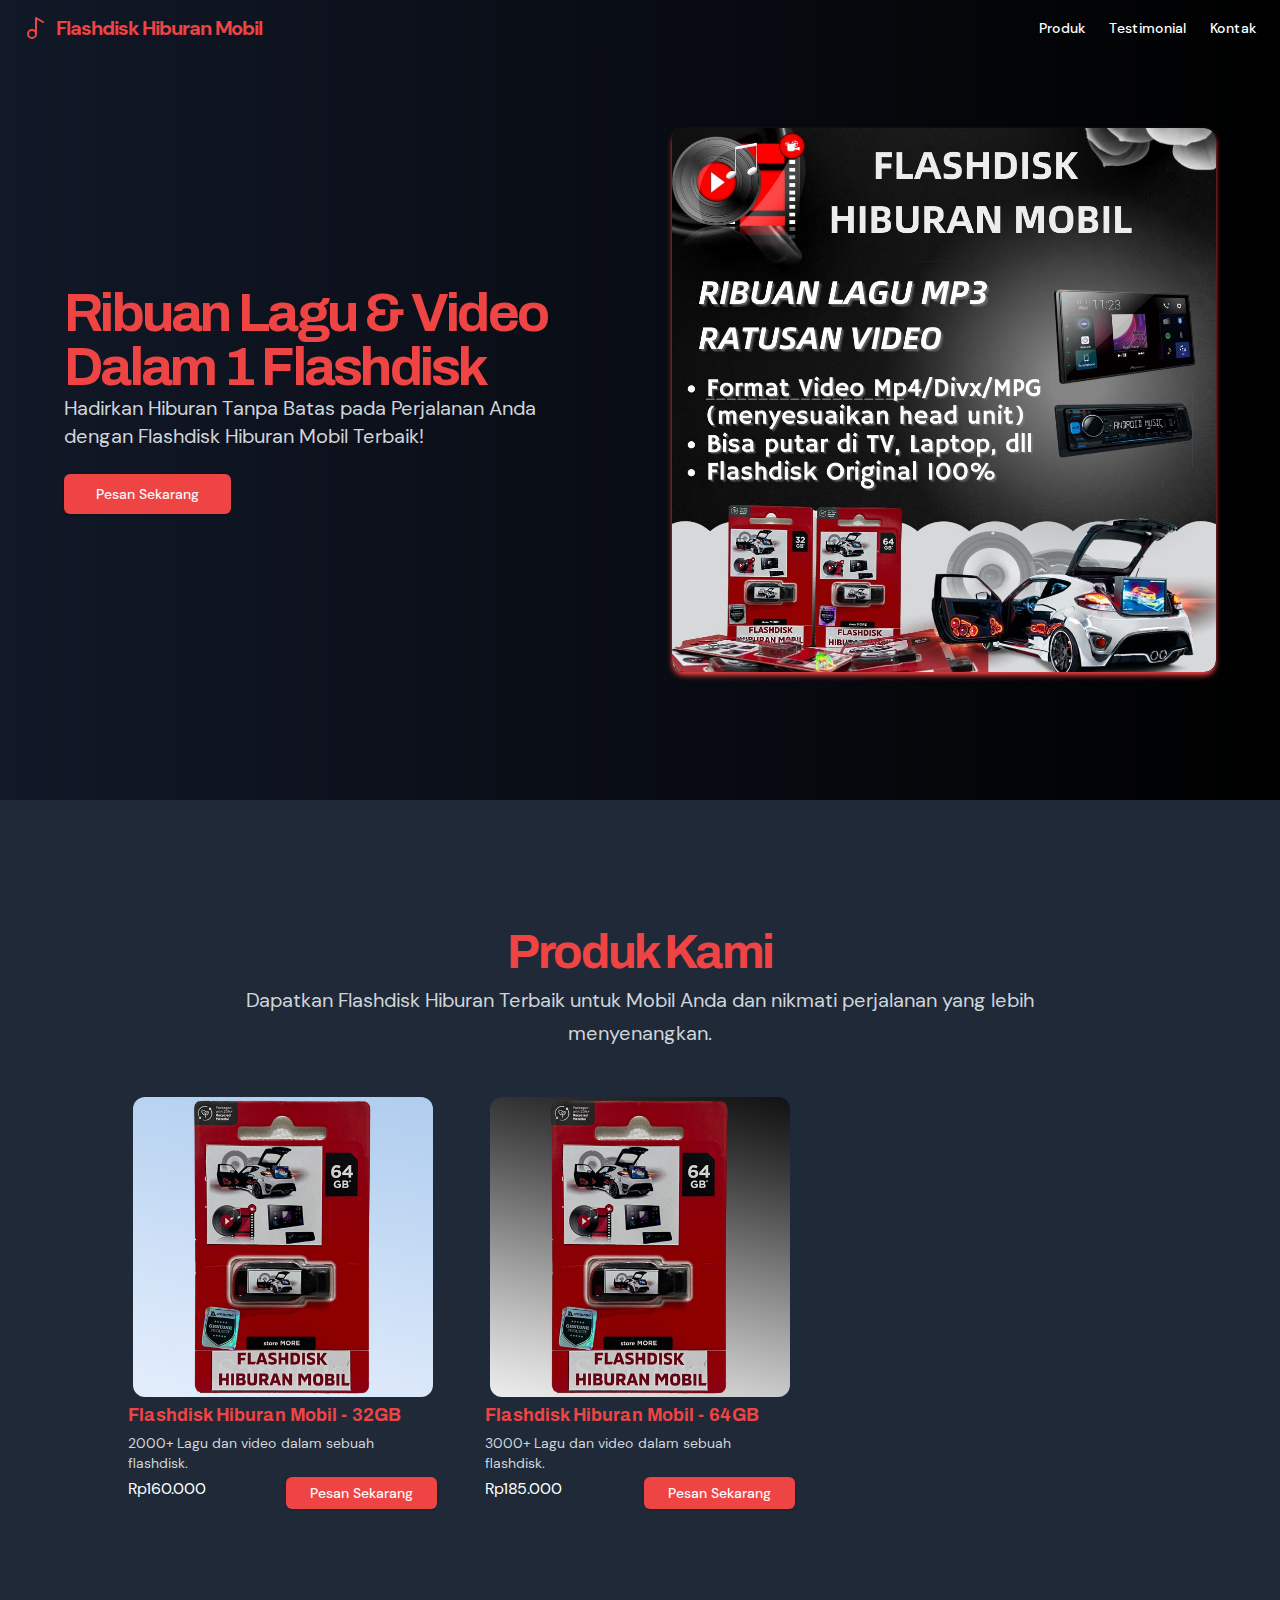
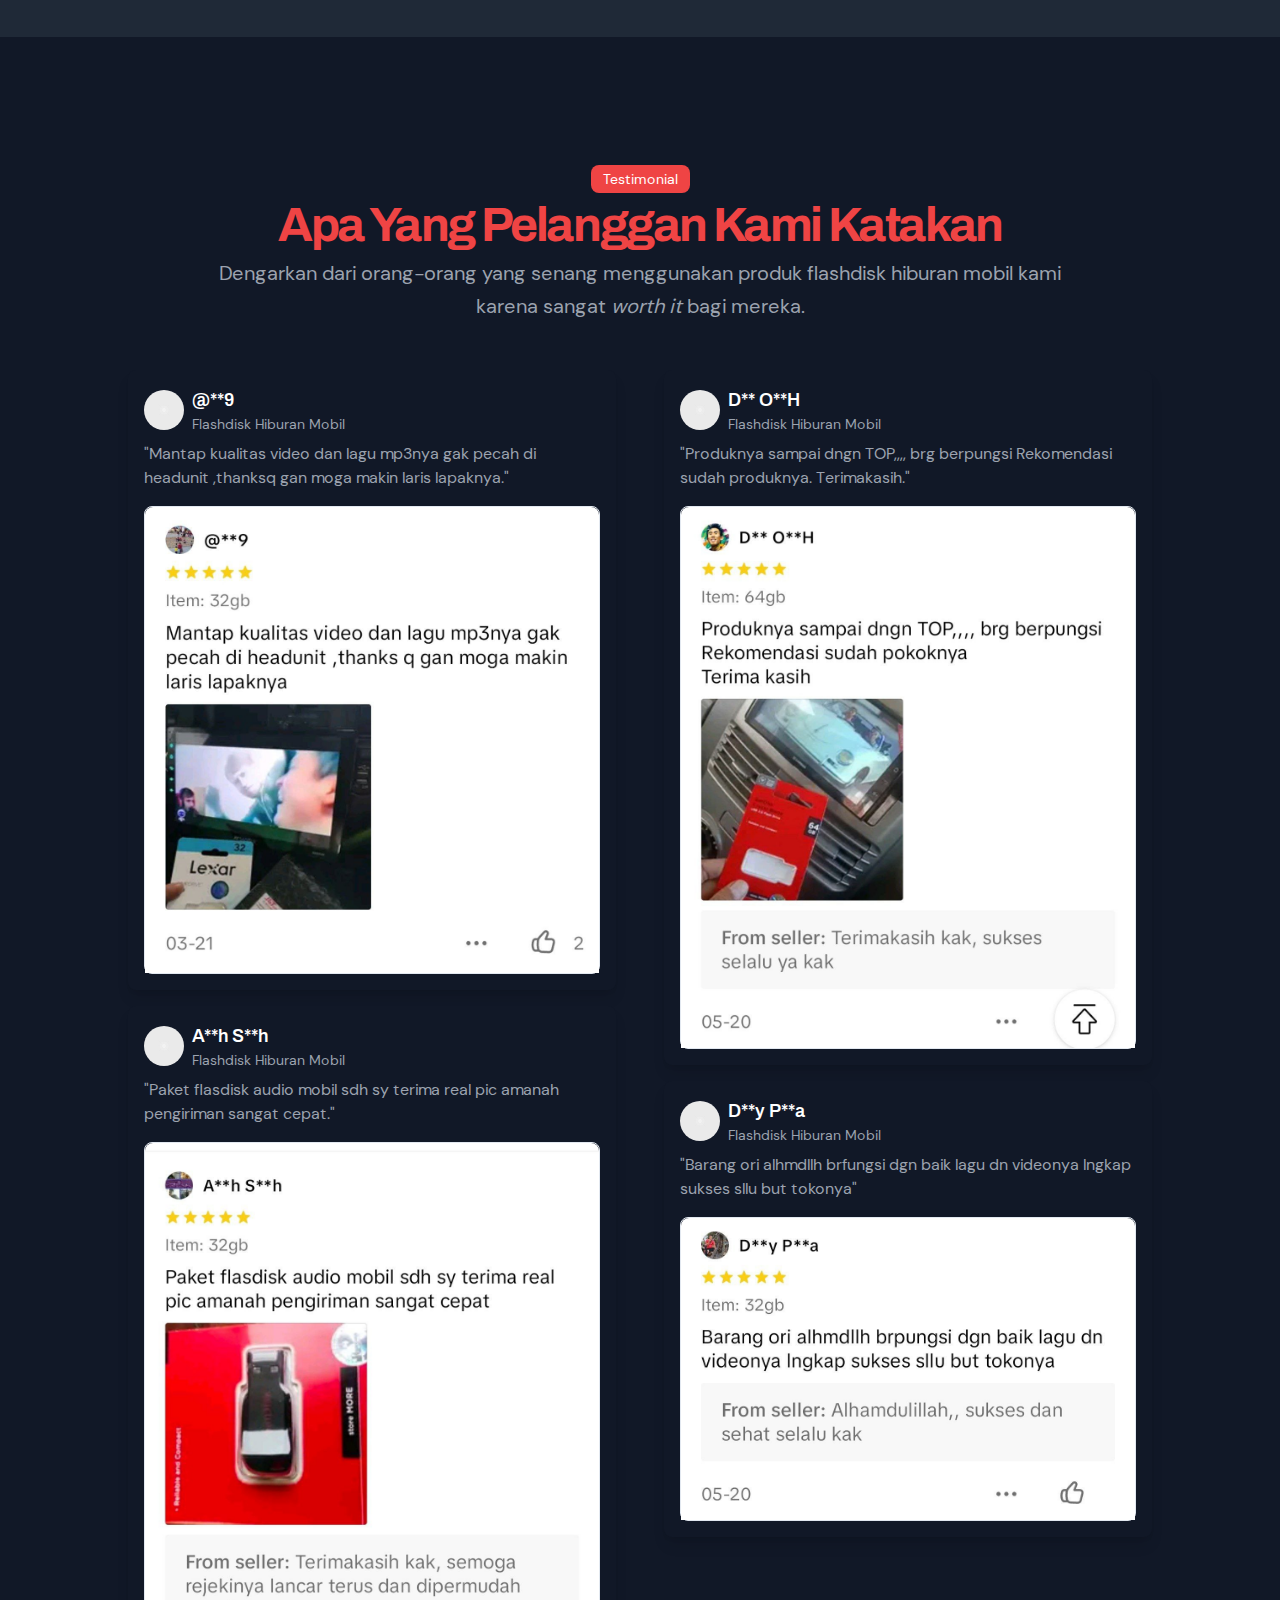
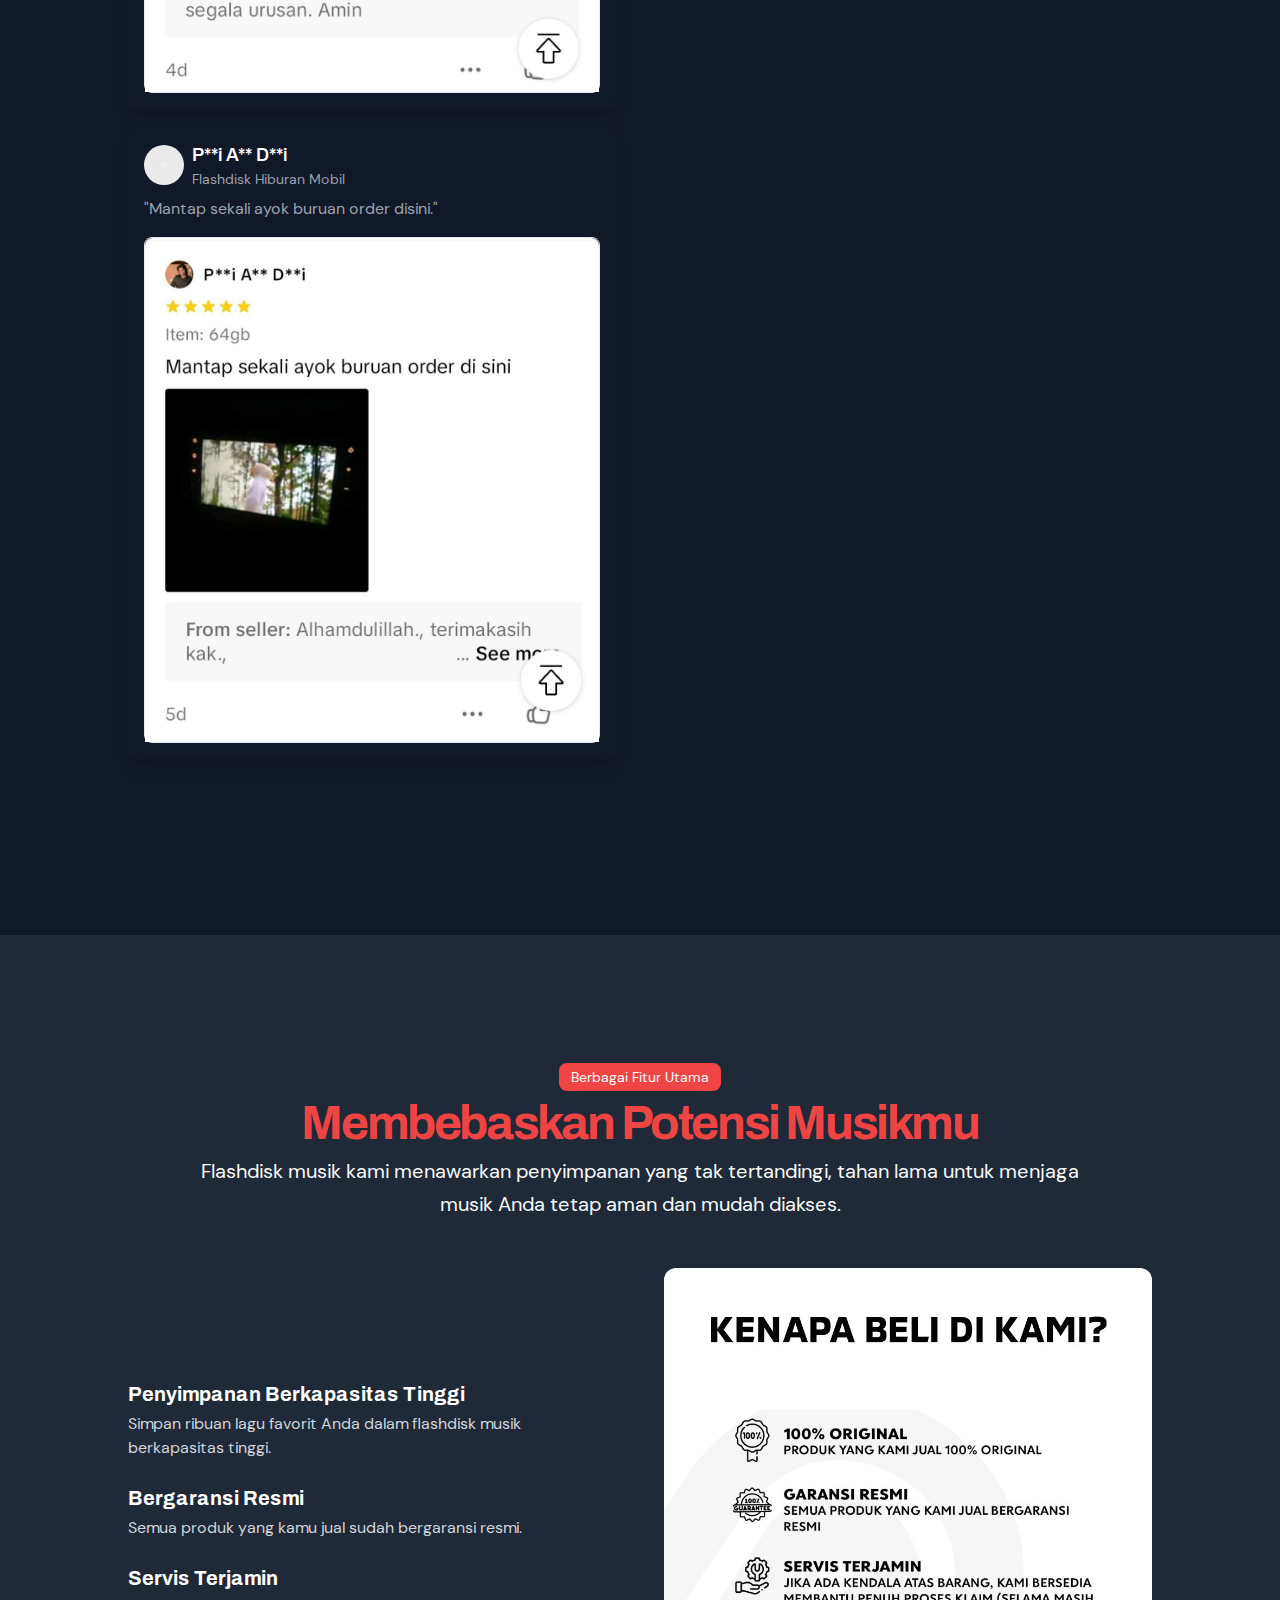
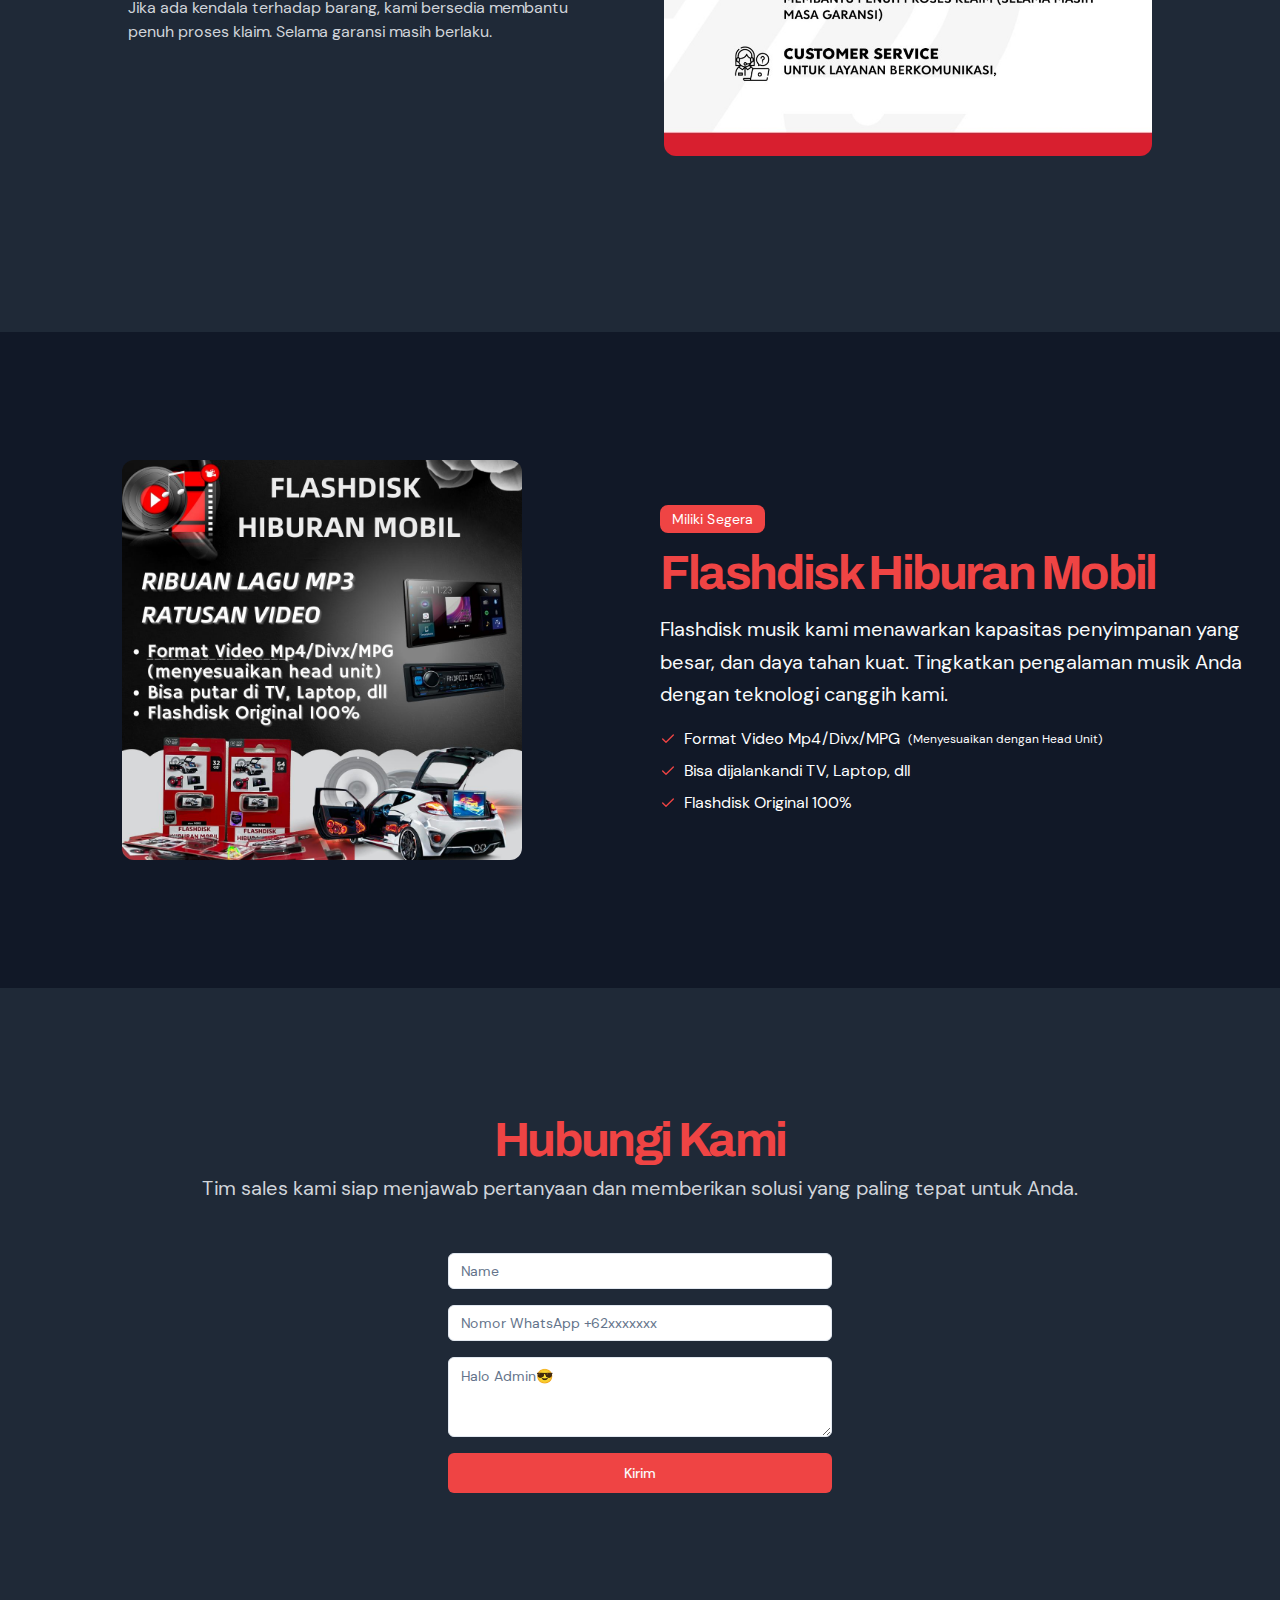
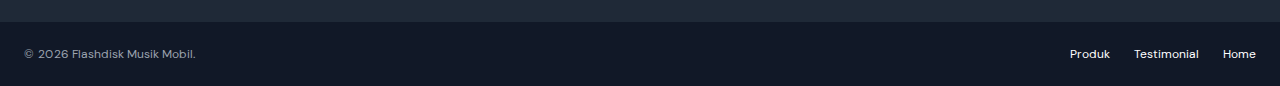
==== index.html @ 942d14f0 "Build 😁" ====
<!DOCTYPE html><html lang="en" class="scroll-smooth"><head><meta charSet="utf-8"/><meta name="viewport" content="width=device-width, initial-scale=1"/><link rel="stylesheet" href="/_next/static/css/a50f35f824573299.css" data-precedence="next"/><link rel="preload" as="script" fetchPriority="low" href="/_next/static/chunks/webpack-0e0e92a79f09b74a.js"/><script src="/_next/static/chunks/fd9d1056-09274255aaef1adc.js" async=""></script><script src="/_next/static/chunks/23-2426d5c317e44ead.js" async=""></script><script src="/_next/static/chunks/main-app-44455e1aeb890539.js" async=""></script><script src="/_next/static/chunks/414-1777ebaf525a7d3b.js" async=""></script><script src="/_next/static/chunks/app/page-6a31d12a313dce87.js" async=""></script><title>Flashsdisk Hiburan Mobil</title><meta name="description" content="Flashdisk hiburan mobil, promo hiburan musik mobil, hiburan musik mobil, flashdisk original isi ribuan lagu &amp; video, flashdisk bisa karaoke."/><link rel="icon" href="/favicon.ico" type="image/x-icon" sizes="16x16"/><script src="/_next/static/chunks/polyfills-78c92fac7aa8fdd8.js" noModule=""></script></head><body class="__variable_dddaac __variable_0dfae3"><!--$!--><template data-dgst="BAILOUT_TO_CLIENT_SIDE_RENDERING"></template><!--/$--><script src="/_next/static/chunks/webpack-0e0e92a79f09b74a.js" async=""></script><script>(self.__next_f=self.__next_f||[]).push([0]);self.__next_f.push([2,null])</script><script>self.__next_f.push([1,"1:HL[\"/_next/static/css/a50f35f824573299.css\",\"style\"]\n"])</script><script>self.__next_f.push([1,"2:I[5751,[],\"\"]\n4:\"$Sreact.suspense\"\n5:I[912,[\"414\",\"static/chunks/414-1777ebaf525a7d3b.js\",\"931\",\"static/chunks/app/page-6a31d12a313dce87.js\"],\"BailoutToCSR\"]\n6:I[1780,[\"414\",\"static/chunks/414-1777ebaf525a7d3b.js\",\"931\",\"static/chunks/app/page-6a31d12a313dce87.js\"],\"default\"]\n7:I[9275,[],\"\"]\n8:I[1343,[],\"\"]\na:I[6130,[],\"\"]\nb:[]\n"])</script><script>self.__next_f.push([1,"0:[[[\"$\",\"link\",\"0\",{\"rel\":\"stylesheet\",\"href\":\"/_next/static/css/a50f35f824573299.css\",\"precedence\":\"next\",\"crossOrigin\":\"$undefined\"}]],[\"$\",\"$L2\",null,{\"buildId\":\"-2W4hvfeG9eJT_K3WbhiK\",\"assetPrefix\":\"\",\"initialCanonicalUrl\":\"/\",\"initialTree\":[\"\",{\"children\":[\"__PAGE__\",{}]},\"$undefined\",\"$undefined\",true],\"initialSeedData\":[\"\",{\"children\":[\"__PAGE__\",{},[[\"$L3\",[\"$\",\"$4\",null,{\"fallback\":null,\"children\":[\"$\",\"$L5\",null,{\"reason\":\"next/dynamic\",\"children\":[\"$\",\"$L6\",null,{}]}]}]],null],null]},[[\"$\",\"html\",null,{\"lang\":\"en\",\"className\":\"scroll-smooth\",\"children\":[\"$\",\"body\",null,{\"className\":\"__variable_dddaac __variable_0dfae3\",\"children\":[\"$\",\"$L7\",null,{\"parallelRouterKey\":\"children\",\"segmentPath\":[\"children\"],\"error\":\"$undefined\",\"errorStyles\":\"$undefined\",\"errorScripts\":\"$undefined\",\"template\":[\"$\",\"$L8\",null,{}],\"templateStyles\":\"$undefined\",\"templateScripts\":\"$undefined\",\"notFound\":[[\"$\",\"title\",null,{\"children\":\"404: This page could not be found.\"}],[\"$\",\"div\",null,{\"style\":{\"fontFamily\":\"system-ui,\\\"Segoe UI\\\",Roboto,Helvetica,Arial,sans-serif,\\\"Apple Color Emoji\\\",\\\"Segoe UI Emoji\\\"\",\"height\":\"100vh\",\"textAlign\":\"center\",\"display\":\"flex\",\"flexDirection\":\"column\",\"alignItems\":\"center\",\"justifyContent\":\"center\"},\"children\":[\"$\",\"div\",null,{\"children\":[[\"$\",\"style\",null,{\"dangerouslySetInnerHTML\":{\"__html\":\"body{color:#000;background:#fff;margin:0}.next-error-h1{border-right:1px solid rgba(0,0,0,.3)}@media (prefers-color-scheme:dark){body{color:#fff;background:#000}.next-error-h1{border-right:1px solid rgba(255,255,255,.3)}}\"}}],[\"$\",\"h1\",null,{\"className\":\"next-error-h1\",\"style\":{\"display\":\"inline-block\",\"margin\":\"0 20px 0 0\",\"padding\":\"0 23px 0 0\",\"fontSize\":24,\"fontWeight\":500,\"verticalAlign\":\"top\",\"lineHeight\":\"49px\"},\"children\":\"404\"}],[\"$\",\"div\",null,{\"style\":{\"display\":\"inline-block\"},\"children\":[\"$\",\"h2\",null,{\"style\":{\"fontSize\":14,\"fontWeight\":400,\"lineHeight\":\"49px\",\"margin\":0},\"children\":\"This page could not be found.\"}]}]]}]}]],\"notFoundStyles\":[],\"styles\":null}]}]}],null],null],\"couldBeIntercepted\":false,\"initialHead\":[false,\"$L9\"],\"globalErrorComponent\":\"$a\",\"missingSlots\":\"$Wb\"}]]\n"])</script><script>self.__next_f.push([1,"9:[[\"$\",\"meta\",\"0\",{\"name\":\"viewport\",\"content\":\"width=device-width, initial-scale=1\"}],[\"$\",\"meta\",\"1\",{\"charSet\":\"utf-8\"}],[\"$\",\"title\",\"2\",{\"children\":\"Flashsdisk Hiburan Mobil\"}],[\"$\",\"meta\",\"3\",{\"name\":\"description\",\"content\":\"Flashdisk hiburan mobil, promo hiburan musik mobil, hiburan musik mobil, flashdisk original isi ribuan lagu \u0026 video, flashdisk bisa karaoke.\"}],[\"$\",\"link\",\"4\",{\"rel\":\"icon\",\"href\":\"/favicon.ico\",\"type\":\"image/x-icon\",\"sizes\":\"16x16\"}]]\n3:null\n"])</script></body></html>
---- _next/static/css/a50f35f824573299.css ----
@font-face{font-family:__Archivo_dddaac;font-style:normal;font-weight:100 900;font-stretch:100%;font-display:swap;src:url(/_next/static/media/623a6513000dba8b-s.woff2) format("woff2");unicode-range:u+0102-0103,u+0110-0111,u+0128-0129,u+0168-0169,u+01a0-01a1,u+01af-01b0,u+0300-0301,u+0303-0304,u+0308-0309,u+0323,u+0329,u+1ea0-1ef9,u+20ab}@font-face{font-family:__Archivo_dddaac;font-style:normal;font-weight:100 900;font-stretch:100%;font-display:swap;src:url(/_next/static/media/4627092dc219a0c7-s.woff2) format("woff2");unicode-range:u+0100-02af,u+0304,u+0308,u+0329,u+1e00-1e9f,u+1ef2-1eff,u+2020,u+20a0-20ab,u+20ad-20c0,u+2113,u+2c60-2c7f,u+a720-a7ff}@font-face{font-family:__Archivo_dddaac;font-style:normal;font-weight:100 900;font-stretch:100%;font-display:swap;src:url(/_next/static/media/b4f46b1ccc361ec4-s.p.woff2) format("woff2");unicode-range:u+00??,u+0131,u+0152-0153,u+02bb-02bc,u+02c6,u+02da,u+02dc,u+0304,u+0308,u+0329,u+2000-206f,u+2074,u+20ac,u+2122,u+2191,u+2193,u+2212,u+2215,u+feff,u+fffd}@font-face{font-family:__Archivo_Fallback_dddaac;src:local("Arial");ascent-override:88.96%;descent-override:21.28%;line-gap-override:0.00%;size-adjust:98.70%}.__className_dddaac{font-family:__Archivo_dddaac,__Archivo_Fallback_dddaac;font-style:normal}.__variable_dddaac{--font-archivo:"__Archivo_dddaac","__Archivo_Fallback_dddaac"}@font-face{font-family:__DM_Sans_0dfae3;font-style:normal;font-weight:100 1000;font-display:swap;src:url(/_next/static/media/56d4c7a1c09c3371-s.woff2) format("woff2");unicode-range:u+0100-02af,u+0304,u+0308,u+0329,u+1e00-1e9f,u+1ef2-1eff,u+2020,u+20a0-20ab,u+20ad-20c0,u+2113,u+2c60-2c7f,u+a720-a7ff}@font-face{font-family:__DM_Sans_0dfae3;font-style:normal;font-weight:100 1000;font-display:swap;src:url(/_next/static/media/7e6a2e30184bb114-s.p.woff2) format("woff2");unicode-range:u+00??,u+0131,u+0152-0153,u+02bb-02bc,u+02c6,u+02da,u+02dc,u+0304,u+0308,u+0329,u+2000-206f,u+2074,u+20ac,u+2122,u+2191,u+2193,u+2212,u+2215,u+feff,u+fffd}@font-face{font-family:__DM_Sans_Fallback_0dfae3;src:local("Arial");ascent-override:94.90%;descent-override:29.66%;line-gap-override:0.00%;size-adjust:104.53%}.__className_0dfae3{font-family:__DM_Sans_0dfae3,__DM_Sans_Fallback_0dfae3;font-style:normal}.__variable_0dfae3{--font-dm_sans:"__DM_Sans_0dfae3","__DM_Sans_Fallback_0dfae3"}

/*
! tailwindcss v3.4.4 | MIT License | https://tailwindcss.com
*/*,:after,:before{box-sizing:border-box;border:0 solid #e5e7eb}:after,:before{--tw-content:""}:host,html{line-height:1.5;-webkit-text-size-adjust:100%;-moz-tab-size:4;tab-size:4;font-family:ui-sans-serif,system-ui,sans-serif,Apple Color Emoji,Segoe UI Emoji,Segoe UI Symbol,Noto Color Emoji;font-feature-settings:normal;font-variation-settings:normal;-webkit-tap-highlight-color:transparent}body{margin:0;line-height:inherit}hr{height:0;color:inherit;border-top-width:1px}abbr:where([title]){text-decoration:underline dotted}h1,h2,h3,h4,h5,h6{font-size:inherit;font-weight:inherit}a{color:inherit;text-decoration:inherit}b,strong{font-weight:bolder}code,kbd,pre,samp{font-family:ui-monospace,SFMono-Regular,Menlo,Monaco,Consolas,Liberation Mono,Courier New,monospace;font-feature-settings:normal;font-variation-settings:normal;font-size:1em}small{font-size:80%}sub,sup{font-size:75%;line-height:0;position:relative;vertical-align:baseline}sub{bottom:-.25em}sup{top:-.5em}table{text-indent:0;border-color:inherit;border-collapse:collapse}button,input,optgroup,select,textarea{font-family:inherit;font-feature-settings:inherit;font-variation-settings:inherit;font-size:100%;font-weight:inherit;line-height:inherit;letter-spacing:inherit;color:inherit;margin:0;padding:0}button,select{text-transform:none}button,input:where([type=button]),input:where([type=reset]),input:where([type=submit]){-webkit-appearance:button;background-color:transparent;background-image:none}:-moz-focusring{outline:auto}:-moz-ui-invalid{box-shadow:none}progress{vertical-align:baseline}::-webkit-inner-spin-button,::-webkit-outer-spin-button{height:auto}[type=search]{-webkit-appearance:textfield;outline-offset:-2px}::-webkit-search-decoration{-webkit-appearance:none}::-webkit-file-upload-button{-webkit-appearance:button;font:inherit}summary{display:list-item}blockquote,dd,dl,figure,h1,h2,h3,h4,h5,h6,hr,p,pre{margin:0}fieldset{margin:0}fieldset,legend{padding:0}menu,ol,ul{list-style:none;margin:0;padding:0}dialog{padding:0}textarea{resize:vertical}input::placeholder,textarea::placeholder{opacity:1;color:#9ca3af}[role=button],button{cursor:pointer}:disabled{cursor:default}audio,canvas,embed,iframe,img,object,svg,video{display:block;vertical-align:middle}img,video{max-width:100%;height:auto}[hidden]{display:none}*,:after,:before{--tw-border-spacing-x:0;--tw-border-spacing-y:0;--tw-translate-x:0;--tw-translate-y:0;--tw-rotate:0;--tw-skew-x:0;--tw-skew-y:0;--tw-scale-x:1;--tw-scale-y:1;--tw-pan-x: ;--tw-pan-y: ;--tw-pinch-zoom: ;--tw-scroll-snap-strictness:proximity;--tw-gradient-from-position: ;--tw-gradient-via-position: ;--tw-gradient-to-position: ;--tw-ordinal: ;--tw-slashed-zero: ;--tw-numeric-figure: ;--tw-numeric-spacing: ;--tw-numeric-fraction: ;--tw-ring-inset: ;--tw-ring-offset-width:0px;--tw-ring-offset-color:#fff;--tw-ring-color:rgba(59,130,246,.5);--tw-ring-offset-shadow:0 0 #0000;--tw-ring-shadow:0 0 #0000;--tw-shadow:0 0 #0000;--tw-shadow-colored:0 0 #0000;--tw-blur: ;--tw-brightness: ;--tw-contrast: ;--tw-grayscale: ;--tw-hue-rotate: ;--tw-invert: ;--tw-saturate: ;--tw-sepia: ;--tw-drop-shadow: ;--tw-backdrop-blur: ;--tw-backdrop-brightness: ;--tw-backdrop-contrast: ;--tw-backdrop-grayscale: ;--tw-backdrop-hue-rotate: ;--tw-backdrop-invert: ;--tw-backdrop-opacity: ;--tw-backdrop-saturate: ;--tw-backdrop-sepia: ;--tw-contain-size: ;--tw-contain-layout: ;--tw-contain-paint: ;--tw-contain-style: }::backdrop{--tw-border-spacing-x:0;--tw-border-spacing-y:0;--tw-translate-x:0;--tw-translate-y:0;--tw-rotate:0;--tw-skew-x:0;--tw-skew-y:0;--tw-scale-x:1;--tw-scale-y:1;--tw-pan-x: ;--tw-pan-y: ;--tw-pinch-zoom: ;--tw-scroll-snap-strictness:proximity;--tw-gradient-from-position: ;--tw-gradient-via-position: ;--tw-gradient-to-position: ;--tw-ordinal: ;--tw-slashed-zero: ;--tw-numeric-figure: ;--tw-numeric-spacing: ;--tw-numeric-fraction: ;--tw-ring-inset: ;--tw-ring-offset-width:0px;--tw-ring-offset-color:#fff;--tw-ring-color:rgba(59,130,246,.5);--tw-ring-offset-shadow:0 0 #0000;--tw-ring-shadow:0 0 #0000;--tw-shadow:0 0 #0000;--tw-shadow-colored:0 0 #0000;--tw-blur: ;--tw-brightness: ;--tw-contrast: ;--tw-grayscale: ;--tw-hue-rotate: ;--tw-invert: ;--tw-saturate: ;--tw-sepia: ;--tw-drop-shadow: ;--tw-backdrop-blur: ;--tw-backdrop-brightness: ;--tw-backdrop-contrast: ;--tw-backdrop-grayscale: ;--tw-backdrop-hue-rotate: ;--tw-backdrop-invert: ;--tw-backdrop-opacity: ;--tw-backdrop-saturate: ;--tw-backdrop-sepia: ;--tw-contain-size: ;--tw-contain-layout: ;--tw-contain-paint: ;--tw-contain-style: }.container{width:100%;margin-right:auto;margin-left:auto;padding-right:2rem;padding-left:2rem}@media (min-width:1400px){.container{max-width:1400px}}.sr-only{position:absolute;width:1px;height:1px;padding:0;margin:-1px;overflow:hidden;clip:rect(0,0,0,0);white-space:nowrap;border-width:0}.fixed{position:fixed}.absolute{position:absolute}.relative{position:relative}.inset-0{inset:0}.-bottom-12{bottom:-3rem}.-left-12{left:-3rem}.-right-12{right:-3rem}.-top-12{top:-3rem}.left-1\/2{left:50%}.left-2{left:.5rem}.top-1\/2{top:50%}.z-50{z-index:50}.order-last{order:9999}.-mx-1{margin-left:-.25rem;margin-right:-.25rem}.mx-auto{margin-left:auto;margin-right:auto}.my-1{margin-top:.25rem;margin-bottom:.25rem}.-ml-4{margin-left:-1rem}.-mt-4{margin-top:-1rem}.ml-auto{margin-left:auto}.mt-2{margin-top:.5rem}.mt-6{margin-top:1.5rem}.inline-block{display:inline-block}.flex{display:flex}.inline-flex{display:inline-flex}.grid{display:grid}.hidden{display:none}.h-10{height:2.5rem}.h-11{height:2.75rem}.h-14{height:3.5rem}.h-3{height:.75rem}.h-3\.5{height:.875rem}.h-4{height:1rem}.h-6{height:1.5rem}.h-8{height:2rem}.h-9{height:2.25rem}.h-\[var\(--radix-select-trigger-height\)\]{height:var(--radix-select-trigger-height)}.h-full{height:100%}.h-px{height:1px}.max-h-96{max-height:24rem}.min-h-\[100dvh\]{min-height:100dvh}.min-h-\[80px\]{min-height:80px}.w-10{width:2.5rem}.w-3{width:.75rem}.w-3\.5{width:.875rem}.w-4{width:1rem}.w-6{width:1.5rem}.w-8{width:2rem}.w-full{width:100%}.min-w-0{min-width:0}.min-w-\[8rem\]{min-width:8rem}.min-w-\[var\(--radix-select-trigger-width\)\]{min-width:var(--radix-select-trigger-width)}.max-w-5xl{max-width:64rem}.max-w-\[1300px\]{max-width:1300px}.max-w-\[600px\]{max-width:600px}.max-w-\[700px\]{max-width:700px}.max-w-\[900px\]{max-width:900px}.max-w-lg{max-width:32rem}.max-w-sm{max-width:24rem}.flex-1{flex:1 1 0%}.shrink-0{flex-shrink:0}.grow-0{flex-grow:0}.basis-full{flex-basis:100%}.-translate-x-1\/2{--tw-translate-x:-50%}.-translate-x-1\/2,.-translate-y-1\/2{transform:translate(var(--tw-translate-x),var(--tw-translate-y)) rotate(var(--tw-rotate)) skewX(var(--tw-skew-x)) skewY(var(--tw-skew-y)) scaleX(var(--tw-scale-x)) scaleY(var(--tw-scale-y))}.-translate-y-1\/2{--tw-translate-y:-50%}.rotate-90{--tw-rotate:90deg;transform:translate(var(--tw-translate-x),var(--tw-translate-y)) rotate(var(--tw-rotate)) skewX(var(--tw-skew-x)) skewY(var(--tw-skew-y)) scaleX(var(--tw-scale-x)) scaleY(var(--tw-scale-y))}.cursor-default{cursor:default}.select-none{user-select:none}.flex-col{flex-direction:column}.items-start{align-items:flex-start}.items-center{align-items:center}.justify-center{justify-content:center}.justify-between{justify-content:space-between}.justify-items-center{justify-items:center}.gap-1{gap:.25rem}.gap-2{gap:.5rem}.gap-4{gap:1rem}.gap-6{gap:1.5rem}.gap-8{gap:2rem}.space-x-2>:not([hidden])~:not([hidden]){--tw-space-x-reverse:0;margin-right:calc(.5rem * var(--tw-space-x-reverse));margin-left:calc(.5rem * calc(1 - var(--tw-space-x-reverse)))}.space-y-1>:not([hidden])~:not([hidden]){--tw-space-y-reverse:0;margin-top:calc(.25rem * calc(1 - var(--tw-space-y-reverse)));margin-bottom:calc(.25rem * var(--tw-space-y-reverse))}.space-y-1\.5>:not([hidden])~:not([hidden]){--tw-space-y-reverse:0;margin-top:calc(.375rem * calc(1 - var(--tw-space-y-reverse)));margin-bottom:calc(.375rem * var(--tw-space-y-reverse))}.space-y-12>:not([hidden])~:not([hidden]){--tw-space-y-reverse:0;margin-top:calc(3rem * calc(1 - var(--tw-space-y-reverse)));margin-bottom:calc(3rem * var(--tw-space-y-reverse))}.space-y-2>:not([hidden])~:not([hidden]){--tw-space-y-reverse:0;margin-top:calc(.5rem * calc(1 - var(--tw-space-y-reverse)));margin-bottom:calc(.5rem * var(--tw-space-y-reverse))}.space-y-4>:not([hidden])~:not([hidden]){--tw-space-y-reverse:0;margin-top:calc(1rem * calc(1 - var(--tw-space-y-reverse)));margin-bottom:calc(1rem * var(--tw-space-y-reverse))}.space-y-6>:not([hidden])~:not([hidden]){--tw-space-y-reverse:0;margin-top:calc(1.5rem * calc(1 - var(--tw-space-y-reverse)));margin-bottom:calc(1.5rem * var(--tw-space-y-reverse))}.overflow-hidden{overflow:hidden}.scroll-smooth{scroll-behavior:smooth}.whitespace-nowrap{white-space:nowrap}.rounded-full{border-radius:9999px}.rounded-lg{border-radius:.5rem}.rounded-md{border-radius:.375rem}.rounded-sm{border-radius:.125rem}.rounded-xl{border-radius:.75rem}.rounded-t-lg{border-top-left-radius:.5rem;border-top-right-radius:.5rem}.border{border-width:1px}.border-t{border-top-width:1px}.border-gray-800{--tw-border-opacity:1;border-color:rgb(31 41 55/var(--tw-border-opacity))}.border-slate-200{--tw-border-opacity:1;border-color:rgb(226 232 240/var(--tw-border-opacity))}.bg-gray-800{--tw-bg-opacity:1;background-color:rgb(31 41 55/var(--tw-bg-opacity))}.bg-gray-900{--tw-bg-opacity:1;background-color:rgb(17 24 39/var(--tw-bg-opacity))}.bg-red-500{--tw-bg-opacity:1;background-color:rgb(239 68 68/var(--tw-bg-opacity))}.bg-slate-100{--tw-bg-opacity:1;background-color:rgb(241 245 249/var(--tw-bg-opacity))}.bg-slate-900{--tw-bg-opacity:1;background-color:rgb(15 23 42/var(--tw-bg-opacity))}.bg-white{--tw-bg-opacity:1;background-color:rgb(255 255 255/var(--tw-bg-opacity))}.bg-gradient-to-r{background-image:linear-gradient(to right,var(--tw-gradient-stops))}.from-gray-900{--tw-gradient-from:#111827 var(--tw-gradient-from-position);--tw-gradient-to:rgba(17,24,39,0) var(--tw-gradient-to-position);--tw-gradient-stops:var(--tw-gradient-from),var(--tw-gradient-to)}.to-black{--tw-gradient-to:#000 var(--tw-gradient-to-position)}.object-contain{object-fit:contain}.object-cover{object-fit:cover}.object-center{object-position:center}.p-0{padding:0}.p-1{padding:.25rem}.p-4{padding:1rem}.p-6{padding:1.5rem}.px-3{padding-left:.75rem;padding-right:.75rem}.px-4{padding-left:1rem;padding-right:1rem}.px-6{padding-left:1.5rem;padding-right:1.5rem}.px-8{padding-left:2rem;padding-right:2rem}.py-1{padding-top:.25rem;padding-bottom:.25rem}.py-1\.5{padding-top:.375rem;padding-bottom:.375rem}.py-12{padding-top:3rem;padding-bottom:3rem}.py-2{padding-top:.5rem;padding-bottom:.5rem}.py-6{padding-top:1.5rem;padding-bottom:1.5rem}.pl-4{padding-left:1rem}.pl-8{padding-left:2rem}.pr-2{padding-right:.5rem}.pt-0{padding-top:0}.pt-24{padding-top:6rem}.pt-4{padding-top:1rem}.text-center{text-align:center}.text-2xl{font-size:1.5rem;line-height:2rem}.text-3xl{font-size:1.875rem;line-height:2.25rem}.text-base{font-size:1rem;line-height:1.5rem}.text-lg{font-size:1.125rem;line-height:1.75rem}.text-sm{font-size:.875rem;line-height:1.25rem}.text-xl{font-size:1.25rem;line-height:1.75rem}.text-xs{font-size:.75rem;line-height:1rem}.font-bold{font-weight:700}.font-medium{font-weight:500}.font-semibold{font-weight:600}.italic{font-style:italic}.leading-none{line-height:1}.tracking-tight{letter-spacing:-.025em}.tracking-tighter{letter-spacing:-.05em}.text-black{--tw-text-opacity:1;color:rgb(0 0 0/var(--tw-text-opacity))}.text-gray-300{--tw-text-opacity:1;color:rgb(209 213 219/var(--tw-text-opacity))}.text-gray-400{--tw-text-opacity:1;color:rgb(156 163 175/var(--tw-text-opacity))}.text-gray-50{--tw-text-opacity:1;color:rgb(249 250 251/var(--tw-text-opacity))}.text-red-500{--tw-text-opacity:1;color:rgb(239 68 68/var(--tw-text-opacity))}.text-slate-50{--tw-text-opacity:1;color:rgb(248 250 252/var(--tw-text-opacity))}.text-slate-500{--tw-text-opacity:1;color:rgb(100 116 139/var(--tw-text-opacity))}.text-slate-900{--tw-text-opacity:1;color:rgb(15 23 42/var(--tw-text-opacity))}.text-slate-950{--tw-text-opacity:1;color:rgb(2 6 23/var(--tw-text-opacity))}.text-white{--tw-text-opacity:1;color:rgb(255 255 255/var(--tw-text-opacity))}.underline-offset-4{text-underline-offset:4px}.opacity-50{opacity:.5}.shadow{--tw-shadow:0 1px 3px 0 rgba(0,0,0,.1),0 1px 2px -1px rgba(0,0,0,.1);--tw-shadow-colored:0 1px 3px 0 var(--tw-shadow-color),0 1px 2px -1px var(--tw-shadow-color)}.shadow,.shadow-lg{box-shadow:var(--tw-ring-offset-shadow,0 0 #0000),var(--tw-ring-shadow,0 0 #0000),var(--tw-shadow)}.shadow-lg{--tw-shadow:0 10px 15px -3px rgba(0,0,0,.1),0 4px 6px -4px rgba(0,0,0,.1);--tw-shadow-colored:0 10px 15px -3px var(--tw-shadow-color),0 4px 6px -4px var(--tw-shadow-color)}.shadow-md{--tw-shadow:0 4px 6px -1px rgba(0,0,0,.1),0 2px 4px -2px rgba(0,0,0,.1);--tw-shadow-colored:0 4px 6px -1px var(--tw-shadow-color),0 2px 4px -2px var(--tw-shadow-color)}.shadow-md,.shadow-sm{box-shadow:var(--tw-ring-offset-shadow,0 0 #0000),var(--tw-ring-shadow,0 0 #0000),var(--tw-shadow)}.shadow-sm{--tw-shadow:0 1px 2px 0 rgba(0,0,0,.05);--tw-shadow-colored:0 1px 2px 0 var(--tw-shadow-color)}.shadow-red-500{--tw-shadow-color:#ef4444;--tw-shadow:var(--tw-shadow-colored)}.outline-none{outline:2px solid transparent;outline-offset:2px}.outline{outline-style:solid}.ring-offset-white{--tw-ring-offset-color:#fff}.transition-colors{transition-property:color,background-color,border-color,text-decoration-color,fill,stroke;transition-timing-function:cubic-bezier(.4,0,.2,1);transition-duration:.15s}@keyframes enter{0%{opacity:var(--tw-enter-opacity,1);transform:translate3d(var(--tw-enter-translate-x,0),var(--tw-enter-translate-y,0),0) scale3d(var(--tw-enter-scale,1),var(--tw-enter-scale,1),var(--tw-enter-scale,1)) rotate(var(--tw-enter-rotate,0))}}@keyframes exit{to{opacity:var(--tw-exit-opacity,1);transform:translate3d(var(--tw-exit-translate-x,0),var(--tw-exit-translate-y,0),0) scale3d(var(--tw-exit-scale,1),var(--tw-exit-scale,1),var(--tw-exit-scale,1)) rotate(var(--tw-exit-rotate,0))}}body{font-family:var(--font-dm_sans),sans-serif}h1,h2,h3,h4,h5,h6{font-family:var(--font-archivo),sans-serif}.file\:border-0::file-selector-button{border-width:0}.file\:bg-transparent::file-selector-button{background-color:transparent}.file\:text-sm::file-selector-button{font-size:.875rem;line-height:1.25rem}.file\:font-medium::file-selector-button{font-weight:500}.placeholder\:text-slate-500::placeholder{--tw-text-opacity:1;color:rgb(100 116 139/var(--tw-text-opacity))}.hover\:bg-red-500\/90:hover{background-color:rgba(239,68,68,.9)}.hover\:bg-red-600:hover{--tw-bg-opacity:1;background-color:rgb(220 38 38/var(--tw-bg-opacity))}.hover\:bg-slate-100:hover{--tw-bg-opacity:1;background-color:rgb(241 245 249/var(--tw-bg-opacity))}.hover\:bg-slate-100\/80:hover{background-color:rgba(241,245,249,.8)}.hover\:bg-slate-900\/90:hover{background-color:rgba(15,23,42,.9)}.hover\:text-red-500:hover{--tw-text-opacity:1;color:rgb(239 68 68/var(--tw-text-opacity))}.hover\:text-slate-900:hover{--tw-text-opacity:1;color:rgb(15 23 42/var(--tw-text-opacity))}.hover\:underline:hover{text-decoration-line:underline}.focus\:bg-slate-100:focus{--tw-bg-opacity:1;background-color:rgb(241 245 249/var(--tw-bg-opacity))}.focus\:text-slate-900:focus{--tw-text-opacity:1;color:rgb(15 23 42/var(--tw-text-opacity))}.focus\:outline-none:focus{outline:2px solid transparent;outline-offset:2px}.focus\:ring-2:focus{--tw-ring-offset-shadow:var(--tw-ring-inset) 0 0 0 var(--tw-ring-offset-width) var(--tw-ring-offset-color);--tw-ring-shadow:var(--tw-ring-inset) 0 0 0 calc(2px + var(--tw-ring-offset-width)) var(--tw-ring-color);box-shadow:var(--tw-ring-offset-shadow),var(--tw-ring-shadow),var(--tw-shadow,0 0 #0000)}.focus\:ring-slate-950:focus{--tw-ring-opacity:1;--tw-ring-color:rgb(2 6 23/var(--tw-ring-opacity))}.focus\:ring-offset-2:focus{--tw-ring-offset-width:2px}.focus-visible\:outline-none:focus-visible{outline:2px solid transparent;outline-offset:2px}.focus-visible\:ring-1:focus-visible{--tw-ring-offset-shadow:var(--tw-ring-inset) 0 0 0 var(--tw-ring-offset-width) var(--tw-ring-offset-color);--tw-ring-shadow:var(--tw-ring-inset) 0 0 0 calc(1px + var(--tw-ring-offset-width)) var(--tw-ring-color);box-shadow:var(--tw-ring-offset-shadow),var(--tw-ring-shadow),var(--tw-shadow,0 0 #0000)}.focus-visible\:ring-2:focus-visible{--tw-ring-offset-shadow:var(--tw-ring-inset) 0 0 0 var(--tw-ring-offset-width) var(--tw-ring-offset-color);--tw-ring-shadow:var(--tw-ring-inset) 0 0 0 calc(2px + var(--tw-ring-offset-width)) var(--tw-ring-color);box-shadow:var(--tw-ring-offset-shadow),var(--tw-ring-shadow),var(--tw-shadow,0 0 #0000)}.focus-visible\:ring-red-700:focus-visible{--tw-ring-opacity:1;--tw-ring-color:rgb(185 28 28/var(--tw-ring-opacity))}.focus-visible\:ring-slate-950:focus-visible{--tw-ring-opacity:1;--tw-ring-color:rgb(2 6 23/var(--tw-ring-opacity))}.focus-visible\:ring-offset-2:focus-visible{--tw-ring-offset-width:2px}.disabled\:pointer-events-none:disabled{pointer-events:none}.disabled\:cursor-not-allowed:disabled{cursor:not-allowed}.disabled\:opacity-50:disabled{opacity:.5}.data-\[disabled\]\:pointer-events-none[data-disabled]{pointer-events:none}.data-\[side\=bottom\]\:translate-y-1[data-side=bottom]{--tw-translate-y:0.25rem}.data-\[side\=bottom\]\:translate-y-1[data-side=bottom],.data-\[side\=left\]\:-translate-x-1[data-side=left]{transform:translate(var(--tw-translate-x),var(--tw-translate-y)) rotate(var(--tw-rotate)) skewX(var(--tw-skew-x)) skewY(var(--tw-skew-y)) scaleX(var(--tw-scale-x)) scaleY(var(--tw-scale-y))}.data-\[side\=left\]\:-translate-x-1[data-side=left]{--tw-translate-x:-0.25rem}.data-\[side\=right\]\:translate-x-1[data-side=right]{--tw-translate-x:0.25rem}.data-\[side\=right\]\:translate-x-1[data-side=right],.data-\[side\=top\]\:-translate-y-1[data-side=top]{transform:translate(var(--tw-translate-x),var(--tw-translate-y)) rotate(var(--tw-rotate)) skewX(var(--tw-skew-x)) skewY(var(--tw-skew-y)) scaleX(var(--tw-scale-x)) scaleY(var(--tw-scale-y))}.data-\[side\=top\]\:-translate-y-1[data-side=top]{--tw-translate-y:-0.25rem}.data-\[disabled\]\:opacity-50[data-disabled]{opacity:.5}.data-\[state\=open\]\:animate-in[data-state=open]{animation-name:enter;animation-duration:.15s;--tw-enter-opacity:initial;--tw-enter-scale:initial;--tw-enter-rotate:initial;--tw-enter-translate-x:initial;--tw-enter-translate-y:initial}.data-\[state\=closed\]\:animate-out[data-state=closed]{animation-name:exit;animation-duration:.15s;--tw-exit-opacity:initial;--tw-exit-scale:initial;--tw-exit-rotate:initial;--tw-exit-translate-x:initial;--tw-exit-translate-y:initial}.data-\[state\=closed\]\:fade-out-0[data-state=closed]{--tw-exit-opacity:0}.data-\[state\=open\]\:fade-in-0[data-state=open]{--tw-enter-opacity:0}.data-\[state\=closed\]\:zoom-out-95[data-state=closed]{--tw-exit-scale:.95}.data-\[state\=open\]\:zoom-in-95[data-state=open]{--tw-enter-scale:.95}.data-\[side\=bottom\]\:slide-in-from-top-2[data-side=bottom]{--tw-enter-translate-y:-0.5rem}.data-\[side\=left\]\:slide-in-from-right-2[data-side=left]{--tw-enter-translate-x:0.5rem}.data-\[side\=right\]\:slide-in-from-left-2[data-side=right]{--tw-enter-translate-x:-0.5rem}.data-\[side\=top\]\:slide-in-from-bottom-2[data-side=top]{--tw-enter-translate-y:0.5rem}.dark\:border-gray-800:is(.dark *){--tw-border-opacity:1;border-color:rgb(31 41 55/var(--tw-border-opacity))}.dark\:border-slate-800:is(.dark *){--tw-border-opacity:1;border-color:rgb(30 41 59/var(--tw-border-opacity))}.dark\:bg-gray-800:is(.dark *){--tw-bg-opacity:1;background-color:rgb(31 41 55/var(--tw-bg-opacity))}.dark\:bg-gray-900:is(.dark *){--tw-bg-opacity:1;background-color:rgb(17 24 39/var(--tw-bg-opacity))}.dark\:bg-red-100:is(.dark *){--tw-bg-opacity:1;background-color:rgb(254 226 226/var(--tw-bg-opacity))}.dark\:bg-red-400:is(.dark *){--tw-bg-opacity:1;background-color:rgb(248 113 113/var(--tw-bg-opacity))}.dark\:bg-red-900:is(.dark *){--tw-bg-opacity:1;background-color:rgb(127 29 29/var(--tw-bg-opacity))}.dark\:bg-slate-50:is(.dark *){--tw-bg-opacity:1;background-color:rgb(248 250 252/var(--tw-bg-opacity))}.dark\:bg-slate-800:is(.dark *){--tw-bg-opacity:1;background-color:rgb(30 41 59/var(--tw-bg-opacity))}.dark\:bg-slate-950:is(.dark *){--tw-bg-opacity:1;background-color:rgb(2 6 23/var(--tw-bg-opacity))}.dark\:from-gray-900:is(.dark *){--tw-gradient-from:#111827 var(--tw-gradient-from-position);--tw-gradient-to:rgba(17,24,39,0) var(--tw-gradient-to-position);--tw-gradient-stops:var(--tw-gradient-from),var(--tw-gradient-to)}.dark\:to-black:is(.dark *){--tw-gradient-to:#000 var(--tw-gradient-to-position)}.dark\:text-gray-400:is(.dark *){--tw-text-opacity:1;color:rgb(156 163 175/var(--tw-text-opacity))}.dark\:text-gray-50:is(.dark *){--tw-text-opacity:1;color:rgb(249 250 251/var(--tw-text-opacity))}.dark\:text-gray-900:is(.dark *){--tw-text-opacity:1;color:rgb(17 24 39/var(--tw-text-opacity))}.dark\:text-red-400:is(.dark *){--tw-text-opacity:1;color:rgb(248 113 113/var(--tw-text-opacity))}.dark\:text-slate-400:is(.dark *){--tw-text-opacity:1;color:rgb(148 163 184/var(--tw-text-opacity))}.dark\:text-slate-50:is(.dark *){--tw-text-opacity:1;color:rgb(248 250 252/var(--tw-text-opacity))}.dark\:text-slate-900:is(.dark *){--tw-text-opacity:1;color:rgb(15 23 42/var(--tw-text-opacity))}.dark\:text-white:is(.dark *){--tw-text-opacity:1;color:rgb(255 255 255/var(--tw-text-opacity))}.dark\:ring-offset-slate-950:is(.dark *){--tw-ring-offset-color:#020617}.dark\:placeholder\:text-slate-400:is(.dark *)::placeholder{--tw-text-opacity:1;color:rgb(148 163 184/var(--tw-text-opacity))}.dark\:hover\:bg-red-500:hover:is(.dark *){--tw-bg-opacity:1;background-color:rgb(239 68 68/var(--tw-bg-opacity))}.dark\:hover\:bg-red-900\/90:hover:is(.dark *){background-color:rgba(127,29,29,.9)}.dark\:hover\:bg-slate-50\/90:hover:is(.dark *){background-color:rgba(248,250,252,.9)}.dark\:hover\:bg-slate-800:hover:is(.dark *){--tw-bg-opacity:1;background-color:rgb(30 41 59/var(--tw-bg-opacity))}.dark\:hover\:bg-slate-800\/80:hover:is(.dark *){background-color:rgba(30,41,59,.8)}.dark\:hover\:text-red-500:hover:is(.dark *){--tw-text-opacity:1;color:rgb(239 68 68/var(--tw-text-opacity))}.dark\:hover\:text-slate-50:hover:is(.dark *){--tw-text-opacity:1;color:rgb(248 250 252/var(--tw-text-opacity))}.dark\:focus\:bg-slate-800:focus:is(.dark *){--tw-bg-opacity:1;background-color:rgb(30 41 59/var(--tw-bg-opacity))}.dark\:focus\:text-slate-50:focus:is(.dark *){--tw-text-opacity:1;color:rgb(248 250 252/var(--tw-text-opacity))}.dark\:focus\:ring-slate-300:focus:is(.dark *){--tw-ring-opacity:1;--tw-ring-color:rgb(203 213 225/var(--tw-ring-opacity))}.dark\:focus-visible\:ring-red-600:focus-visible:is(.dark *){--tw-ring-opacity:1;--tw-ring-color:rgb(220 38 38/var(--tw-ring-opacity))}.dark\:focus-visible\:ring-slate-300:focus-visible:is(.dark *){--tw-ring-opacity:1;--tw-ring-color:rgb(203 213 225/var(--tw-ring-opacity))}@media (min-width:640px){.sm\:ml-auto{margin-left:auto}.sm\:w-full{width:100%}.sm\:max-w-4xl{max-width:56rem}.sm\:grid-cols-2{grid-template-columns:repeat(2,minmax(0,1fr))}.sm\:flex-row{flex-direction:row}.sm\:gap-6{gap:1.5rem}.sm\:px-6{padding-left:1.5rem;padding-right:1.5rem}.sm\:text-4xl{font-size:2.25rem;line-height:2.5rem}.sm\:text-5xl{font-size:3rem;line-height:1}.sm\:text-lg{font-size:1.125rem;line-height:1.75rem}}@media (min-width:768px){.md\:block{display:block}.md\:grid-cols-2{grid-template-columns:repeat(2,minmax(0,1fr))}.md\:gap-12{gap:3rem}.md\:gap-16{gap:4rem}.md\:space-y-10>:not([hidden])~:not([hidden]){--tw-space-y-reverse:0;margin-top:calc(2.5rem * calc(1 - var(--tw-space-y-reverse)));margin-bottom:calc(2.5rem * var(--tw-space-y-reverse))}.md\:px-10{padding-left:2.5rem;padding-right:2.5rem}.md\:px-6{padding-left:1.5rem;padding-right:1.5rem}.md\:py-24{padding-top:6rem;padding-bottom:6rem}.md\:text-5xl{font-size:3rem;line-height:1}.md\:text-xl{font-size:1.25rem;line-height:1.75rem}.md\:text-xl\/relaxed{font-size:1.25rem;line-height:1.625}}@media (min-width:1024px){.lg\:order-first{order:-9999}.lg\:order-last{order:9999}.lg\:block{display:block}.lg\:max-w-5xl{max-width:64rem}.lg\:grid-cols-2{grid-template-columns:repeat(2,minmax(0,1fr))}.lg\:grid-cols-3{grid-template-columns:repeat(3,minmax(0,1fr))}.lg\:flex-row{flex-direction:row}.lg\:gap-10{gap:2.5rem}.lg\:gap-12{gap:3rem}.lg\:px-6{padding-left:1.5rem;padding-right:1.5rem}.lg\:py-32{padding-top:8rem;padding-bottom:8rem}.lg\:text-base\/relaxed{font-size:1rem;line-height:1.625}}@media (min-width:1280px){.xl\:text-\[3\.4rem\]{font-size:3.4rem}.xl\:text-xl\/relaxed{font-size:1.25rem;line-height:1.625}}@media (min-width:1536px){.\32xl\:hidden{display:none}.\32xl\:text-\[3\.75rem\]{font-size:3.75rem}}.\[\&\>span\]\:line-clamp-1>span{overflow:hidden;display:-webkit-box;-webkit-box-orient:vertical;-webkit-line-clamp:1}
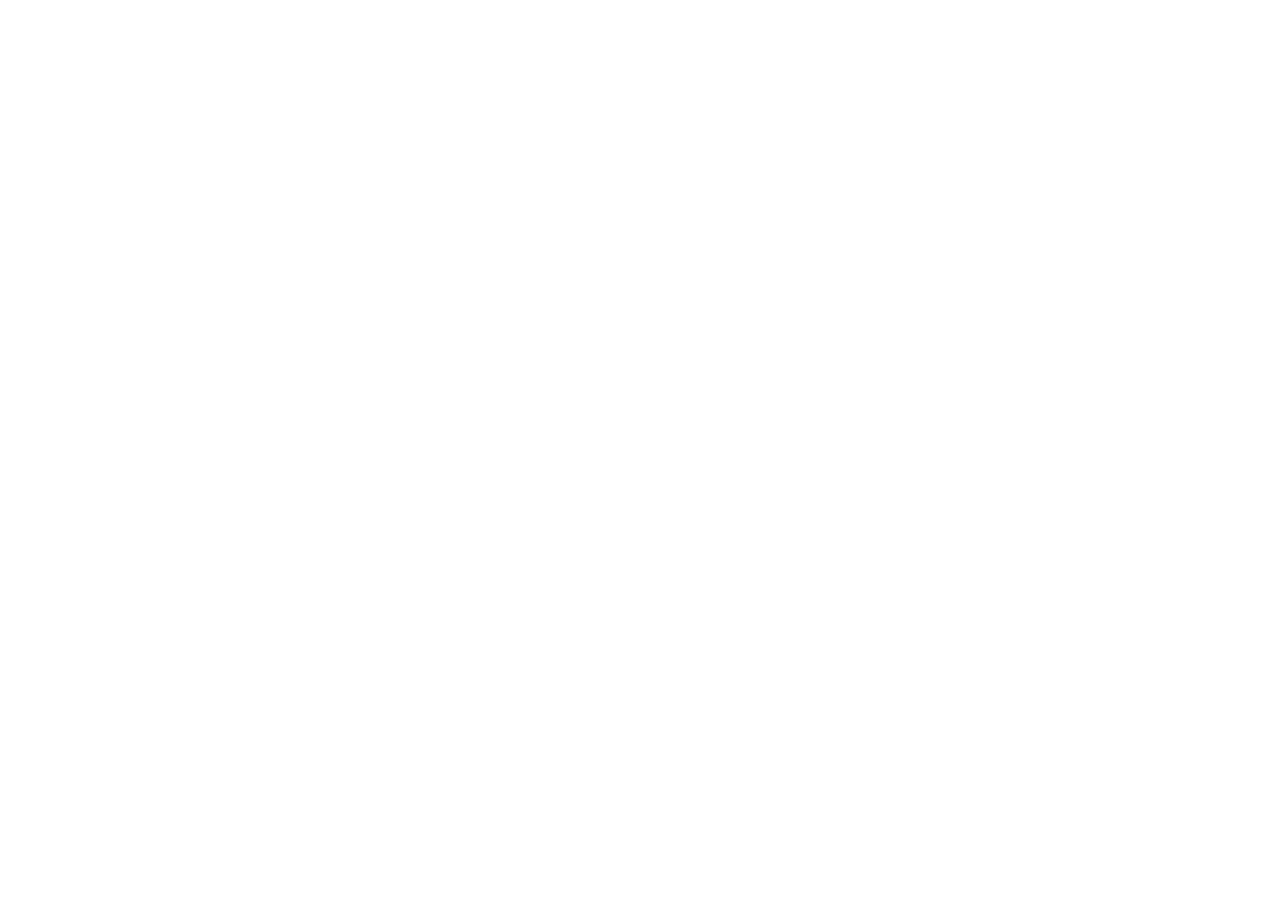
==== commit e454beaf: "Baru" ====
--- a/index.html
+++ b/index.html
@@ -1 +1 @@
-<!DOCTYPE html><html lang="en" class="scroll-smooth"><head><meta charSet="utf-8"/><meta name="viewport" content="width=device-width, initial-scale=1"/><link rel="stylesheet" href="/_next/static/css/a50f35f824573299.css" data-precedence="next"/><link rel="preload" as="script" fetchPriority="low" href="/_next/static/chunks/webpack-0e0e92a79f09b74a.js"/><script src="/_next/static/chunks/fd9d1056-09274255aaef1adc.js" async=""></script><script src="/_next/static/chunks/23-2426d5c317e44ead.js" async=""></script><script src="/_next/static/chunks/main-app-44455e1aeb890539.js" async=""></script><script src="/_next/static/chunks/414-1777ebaf525a7d3b.js" async=""></script><script src="/_next/static/chunks/app/page-6a31d12a313dce87.js" async=""></script><title>Flashsdisk Hiburan Mobil</title><meta name="description" content="Flashdisk hiburan mobil, promo hiburan musik mobil, hiburan musik mobil, flashdisk original isi ribuan lagu &amp; video, flashdisk bisa karaoke."/><link rel="icon" href="/favicon.ico" type="image/x-icon" sizes="16x16"/><script src="/_next/static/chunks/polyfills-78c92fac7aa8fdd8.js" noModule=""></script></head><body class="__variable_dddaac __variable_0dfae3"><!--$!--><template data-dgst="BAILOUT_TO_CLIENT_SIDE_RENDERING"></template><!--/$--><script src="/_next/static/chunks/webpack-0e0e92a79f09b74a.js" async=""></script><script>(self.__next_f=self.__next_f||[]).push([0]);self.__next_f.push([2,null])</script><script>self.__next_f.push([1,"1:HL[\"/_next/static/css/a50f35f824573299.css\",\"style\"]\n"])</script><script>self.__next_f.push([1,"2:I[5751,[],\"\"]\n4:\"$Sreact.suspense\"\n5:I[912,[\"414\",\"static/chunks/414-1777ebaf525a7d3b.js\",\"931\",\"static/chunks/app/page-6a31d12a313dce87.js\"],\"BailoutToCSR\"]\n6:I[1780,[\"414\",\"static/chunks/414-1777ebaf525a7d3b.js\",\"931\",\"static/chunks/app/page-6a31d12a313dce87.js\"],\"default\"]\n7:I[9275,[],\"\"]\n8:I[1343,[],\"\"]\na:I[6130,[],\"\"]\nb:[]\n"])</script><script>self.__next_f.push([1,"0:[[[\"$\",\"link\",\"0\",{\"rel\":\"stylesheet\",\"href\":\"/_next/static/css/a50f35f824573299.css\",\"precedence\":\"next\",\"crossOrigin\":\"$undefined\"}]],[\"$\",\"$L2\",null,{\"buildId\":\"-2W4hvfeG9eJT_K3WbhiK\",\"assetPrefix\":\"\",\"initialCanonicalUrl\":\"/\",\"initialTree\":[\"\",{\"children\":[\"__PAGE__\",{}]},\"$undefined\",\"$undefined\",true],\"initialSeedData\":[\"\",{\"children\":[\"__PAGE__\",{},[[\"$L3\",[\"$\",\"$4\",null,{\"fallback\":null,\"children\":[\"$\",\"$L5\",null,{\"reason\":\"next/dynamic\",\"children\":[\"$\",\"$L6\",null,{}]}]}]],null],null]},[[\"$\",\"html\",null,{\"lang\":\"en\",\"className\":\"scroll-smooth\",\"children\":[\"$\",\"body\",null,{\"className\":\"__variable_dddaac __variable_0dfae3\",\"children\":[\"$\",\"$L7\",null,{\"parallelRouterKey\":\"children\",\"segmentPath\":[\"children\"],\"error\":\"$undefined\",\"errorStyles\":\"$undefined\",\"errorScripts\":\"$undefined\",\"template\":[\"$\",\"$L8\",null,{}],\"templateStyles\":\"$undefined\",\"templateScripts\":\"$undefined\",\"notFound\":[[\"$\",\"title\",null,{\"children\":\"404: This page could not be found.\"}],[\"$\",\"div\",null,{\"style\":{\"fontFamily\":\"system-ui,\\\"Segoe UI\\\",Roboto,Helvetica,Arial,sans-serif,\\\"Apple Color Emoji\\\",\\\"Segoe UI Emoji\\\"\",\"height\":\"100vh\",\"textAlign\":\"center\",\"display\":\"flex\",\"flexDirection\":\"column\",\"alignItems\":\"center\",\"justifyContent\":\"center\"},\"children\":[\"$\",\"div\",null,{\"children\":[[\"$\",\"style\",null,{\"dangerouslySetInnerHTML\":{\"__html\":\"body{color:#000;background:#fff;margin:0}.next-error-h1{border-right:1px solid rgba(0,0,0,.3)}@media (prefers-color-scheme:dark){body{color:#fff;background:#000}.next-error-h1{border-right:1px solid rgba(255,255,255,.3)}}\"}}],[\"$\",\"h1\",null,{\"className\":\"next-error-h1\",\"style\":{\"display\":\"inline-block\",\"margin\":\"0 20px 0 0\",\"padding\":\"0 23px 0 0\",\"fontSize\":24,\"fontWeight\":500,\"verticalAlign\":\"top\",\"lineHeight\":\"49px\"},\"children\":\"404\"}],[\"$\",\"div\",null,{\"style\":{\"display\":\"inline-block\"},\"children\":[\"$\",\"h2\",null,{\"style\":{\"fontSize\":14,\"fontWeight\":400,\"lineHeight\":\"49px\",\"margin\":0},\"children\":\"This page could not be found.\"}]}]]}]}]],\"notFoundStyles\":[],\"styles\":null}]}]}],null],null],\"couldBeIntercepted\":false,\"initialHead\":[false,\"$L9\"],\"globalErrorComponent\":\"$a\",\"missingSlots\":\"$Wb\"}]]\n"])</script><script>self.__next_f.push([1,"9:[[\"$\",\"meta\",\"0\",{\"name\":\"viewport\",\"content\":\"width=device-width, initial-scale=1\"}],[\"$\",\"meta\",\"1\",{\"charSet\":\"utf-8\"}],[\"$\",\"title\",\"2\",{\"children\":\"Flashsdisk Hiburan Mobil\"}],[\"$\",\"meta\",\"3\",{\"name\":\"description\",\"content\":\"Flashdisk hiburan mobil, promo hiburan musik mobil, hiburan musik mobil, flashdisk original isi ribuan lagu \u0026 video, flashdisk bisa karaoke.\"}],[\"$\",\"link\",\"4\",{\"rel\":\"icon\",\"href\":\"/favicon.ico\",\"type\":\"image/x-icon\",\"sizes\":\"16x16\"}]]\n3:null\n"])</script></body></html>+<!DOCTYPE html><html lang="en" class="scroll-smooth"><head><meta charSet="utf-8"/><meta name="viewport" content="width=device-width, initial-scale=1"/><link rel="stylesheet" href="/website-flashdisk-hiburan-mobil/_next/static/css/1d4baf9a467b92c6.css" data-precedence="next"/><link rel="preload" as="script" fetchPriority="low" href="/website-flashdisk-hiburan-mobil/_next/static/chunks/webpack-ab501d259c7b6515.js"/><script src="/website-flashdisk-hiburan-mobil/_next/static/chunks/fd9d1056-09274255aaef1adc.js" async=""></script><script src="/website-flashdisk-hiburan-mobil/_next/static/chunks/23-8b5f7f814ae0098d.js" async=""></script><script src="/website-flashdisk-hiburan-mobil/_next/static/chunks/main-app-44455e1aeb890539.js" async=""></script><script src="/website-flashdisk-hiburan-mobil/_next/static/chunks/414-c800183864407252.js" async=""></script><script src="/website-flashdisk-hiburan-mobil/_next/static/chunks/app/page-16dc9f1eff223afd.js" async=""></script><title>Flashsdisk Hiburan Mobil</title><meta name="description" content="Flashdisk hiburan mobil, promo hiburan musik mobil, hiburan musik mobil, flashdisk original isi ribuan lagu &amp; video, flashdisk bisa karaoke."/><link rel="icon" href="/website-flashdisk-hiburan-mobil/favicon.ico" type="image/x-icon" sizes="16x16"/><script src="/website-flashdisk-hiburan-mobil/_next/static/chunks/polyfills-78c92fac7aa8fdd8.js" noModule=""></script></head><body class="__variable_a47573 __variable_544dfc"><!--$!--><template data-dgst="BAILOUT_TO_CLIENT_SIDE_RENDERING"></template><!--/$--><script src="/website-flashdisk-hiburan-mobil/_next/static/chunks/webpack-ab501d259c7b6515.js" async=""></script><script>(self.__next_f=self.__next_f||[]).push([0]);self.__next_f.push([2,null])</script><script>self.__next_f.push([1,"1:HL[\"/website-flashdisk-hiburan-mobil/_next/static/css/1d4baf9a467b92c6.css\",\"style\"]\n"])</script><script>self.__next_f.push([1,"2:I[5751,[],\"\"]\n4:\"$Sreact.suspense\"\n5:I[912,[\"414\",\"static/chunks/414-c800183864407252.js\",\"931\",\"static/chunks/app/page-16dc9f1eff223afd.js\"],\"BailoutToCSR\"]\n6:I[1780,[\"414\",\"static/chunks/414-c800183864407252.js\",\"931\",\"static/chunks/app/page-16dc9f1eff223afd.js\"],\"default\"]\n7:I[9275,[],\"\"]\n8:I[1343,[],\"\"]\na:I[6130,[],\"\"]\nb:[]\n"])</script><script>self.__next_f.push([1,"0:[[[\"$\",\"link\",\"0\",{\"rel\":\"stylesheet\",\"href\":\"/website-flashdisk-hiburan-mobil/_next/static/css/1d4baf9a467b92c6.css\",\"precedence\":\"next\",\"crossOrigin\":\"$undefined\"}]],[\"$\",\"$L2\",null,{\"buildId\":\"ThOmj-Mjw80_6yfW-NqJx\",\"assetPrefix\":\"/website-flashdisk-hiburan-mobil\",\"initialCanonicalUrl\":\"/\",\"initialTree\":[\"\",{\"children\":[\"__PAGE__\",{}]},\"$undefined\",\"$undefined\",true],\"initialSeedData\":[\"\",{\"children\":[\"__PAGE__\",{},[[\"$L3\",[\"$\",\"$4\",null,{\"fallback\":null,\"children\":[\"$\",\"$L5\",null,{\"reason\":\"next/dynamic\",\"children\":[\"$\",\"$L6\",null,{}]}]}]],null],null]},[[\"$\",\"html\",null,{\"lang\":\"en\",\"className\":\"scroll-smooth\",\"children\":[\"$\",\"body\",null,{\"className\":\"__variable_a47573 __variable_544dfc\",\"children\":[\"$\",\"$L7\",null,{\"parallelRouterKey\":\"children\",\"segmentPath\":[\"children\"],\"error\":\"$undefined\",\"errorStyles\":\"$undefined\",\"errorScripts\":\"$undefined\",\"template\":[\"$\",\"$L8\",null,{}],\"templateStyles\":\"$undefined\",\"templateScripts\":\"$undefined\",\"notFound\":[[\"$\",\"title\",null,{\"children\":\"404: This page could not be found.\"}],[\"$\",\"div\",null,{\"style\":{\"fontFamily\":\"system-ui,\\\"Segoe UI\\\",Roboto,Helvetica,Arial,sans-serif,\\\"Apple Color Emoji\\\",\\\"Segoe UI Emoji\\\"\",\"height\":\"100vh\",\"textAlign\":\"center\",\"display\":\"flex\",\"flexDirection\":\"column\",\"alignItems\":\"center\",\"justifyContent\":\"center\"},\"children\":[\"$\",\"div\",null,{\"children\":[[\"$\",\"style\",null,{\"dangerouslySetInnerHTML\":{\"__html\":\"body{color:#000;background:#fff;margin:0}.next-error-h1{border-right:1px solid rgba(0,0,0,.3)}@media (prefers-color-scheme:dark){body{color:#fff;background:#000}.next-error-h1{border-right:1px solid rgba(255,255,255,.3)}}\"}}],[\"$\",\"h1\",null,{\"className\":\"next-error-h1\",\"style\":{\"display\":\"inline-block\",\"margin\":\"0 20px 0 0\",\"padding\":\"0 23px 0 0\",\"fontSize\":24,\"fontWeight\":500,\"verticalAlign\":\"top\",\"lineHeight\":\"49px\"},\"children\":\"404\"}],[\"$\",\"div\",null,{\"style\":{\"display\":\"inline-block\"},\"children\":[\"$\",\"h2\",null,{\"style\":{\"fontSize\":14,\"fontWeight\":400,\"lineHeight\":\"49px\",\"margin\":0},\"children\":\"This page could not be found.\"}]}]]}]}]],\"notFoundStyles\":[],\"styles\":null}]}]}],null],null],\"couldBeIntercepted\":false,\"initialHead\":[false,\"$L9\"],\"globalErrorComponent\":\"$a\",\"missingSlots\":\"$Wb\"}]]\n"])</script><script>self.__next_f.push([1,"9:[[\"$\",\"meta\",\"0\",{\"name\":\"viewport\",\"content\":\"width=device-width, initial-scale=1\"}],[\"$\",\"meta\",\"1\",{\"charSet\":\"utf-8\"}],[\"$\",\"title\",\"2\",{\"children\":\"Flashsdisk Hiburan Mobil\"}],[\"$\",\"meta\",\"3\",{\"name\":\"description\",\"content\":\"Flashdisk hiburan mobil, promo hiburan musik mobil, hiburan musik mobil, flashdisk original isi ribuan lagu \u0026 video, flashdisk bisa karaoke.\"}],[\"$\",\"link\",\"4\",{\"rel\":\"icon\",\"href\":\"/website-flashdisk-hiburan-mobil/favicon.ico\",\"type\":\"image/x-icon\",\"sizes\":\"16x16\"}]]\n3:null\n"])</script></body></html>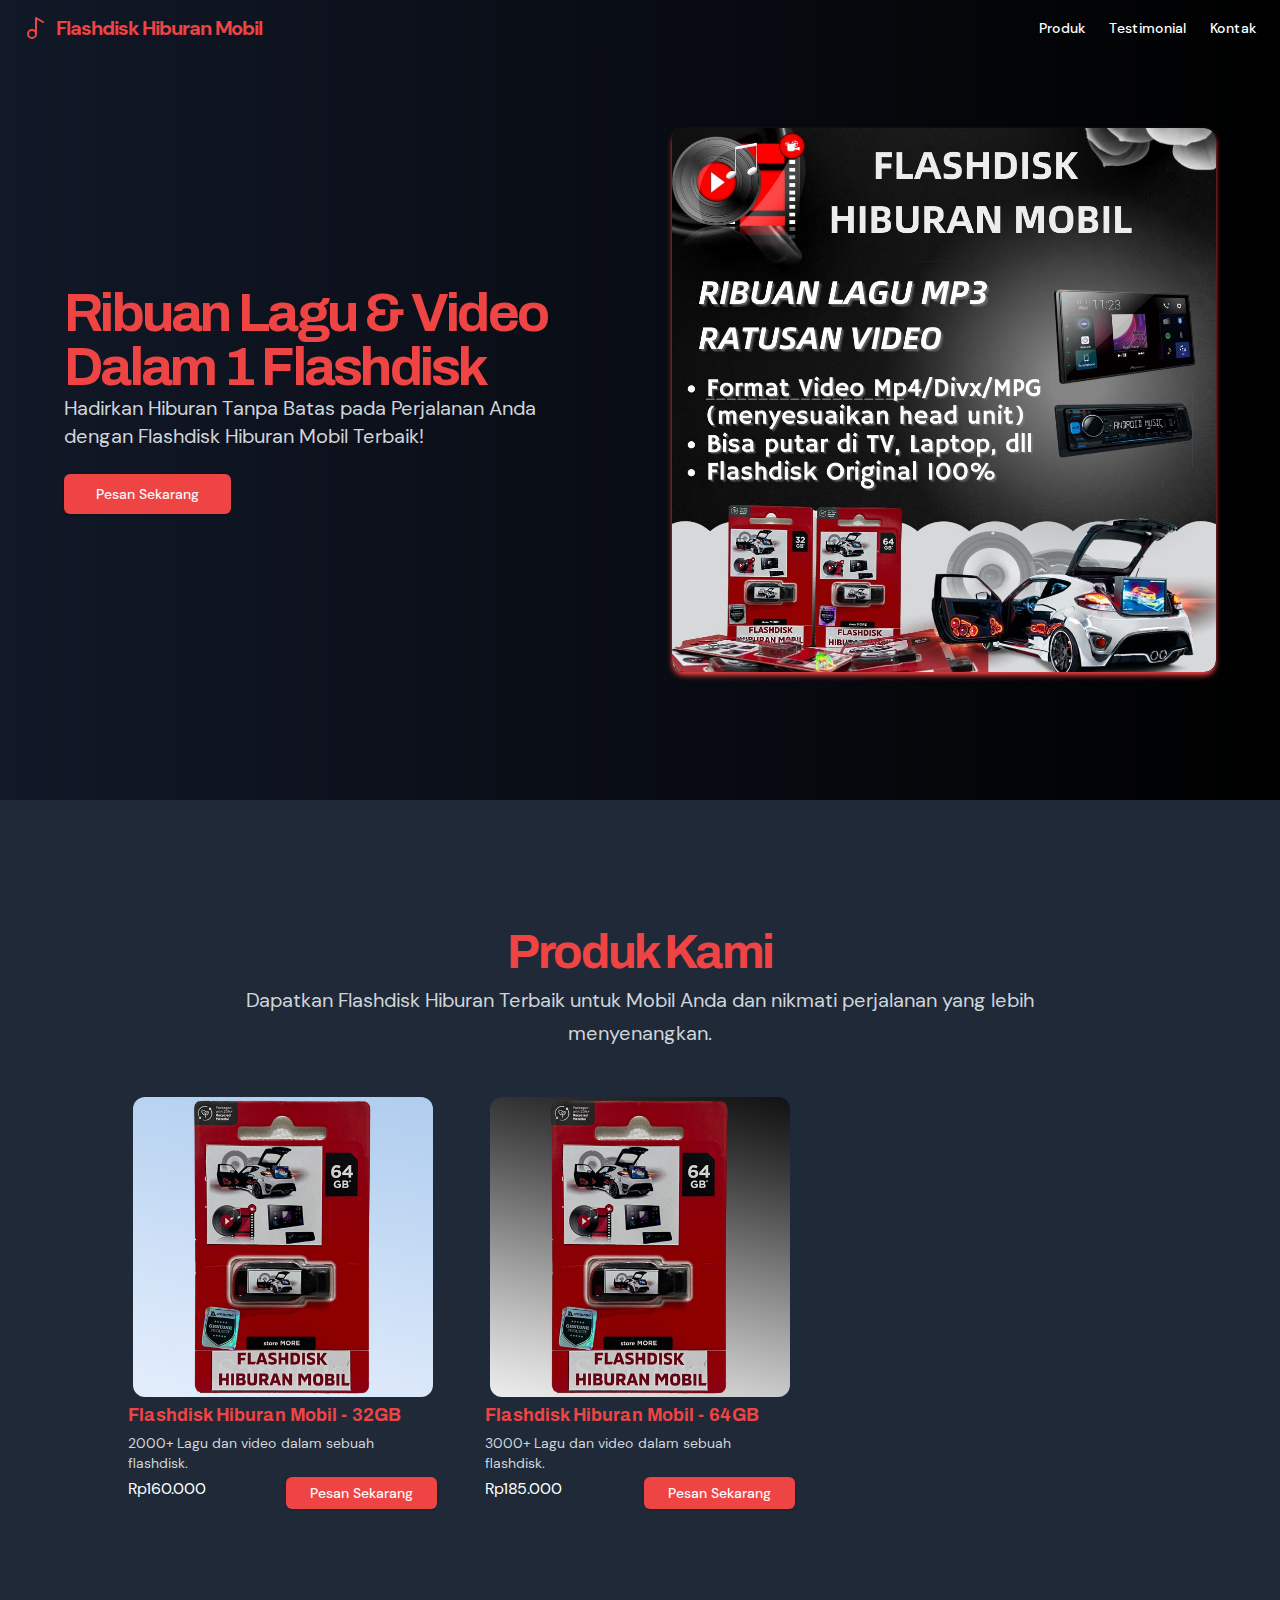
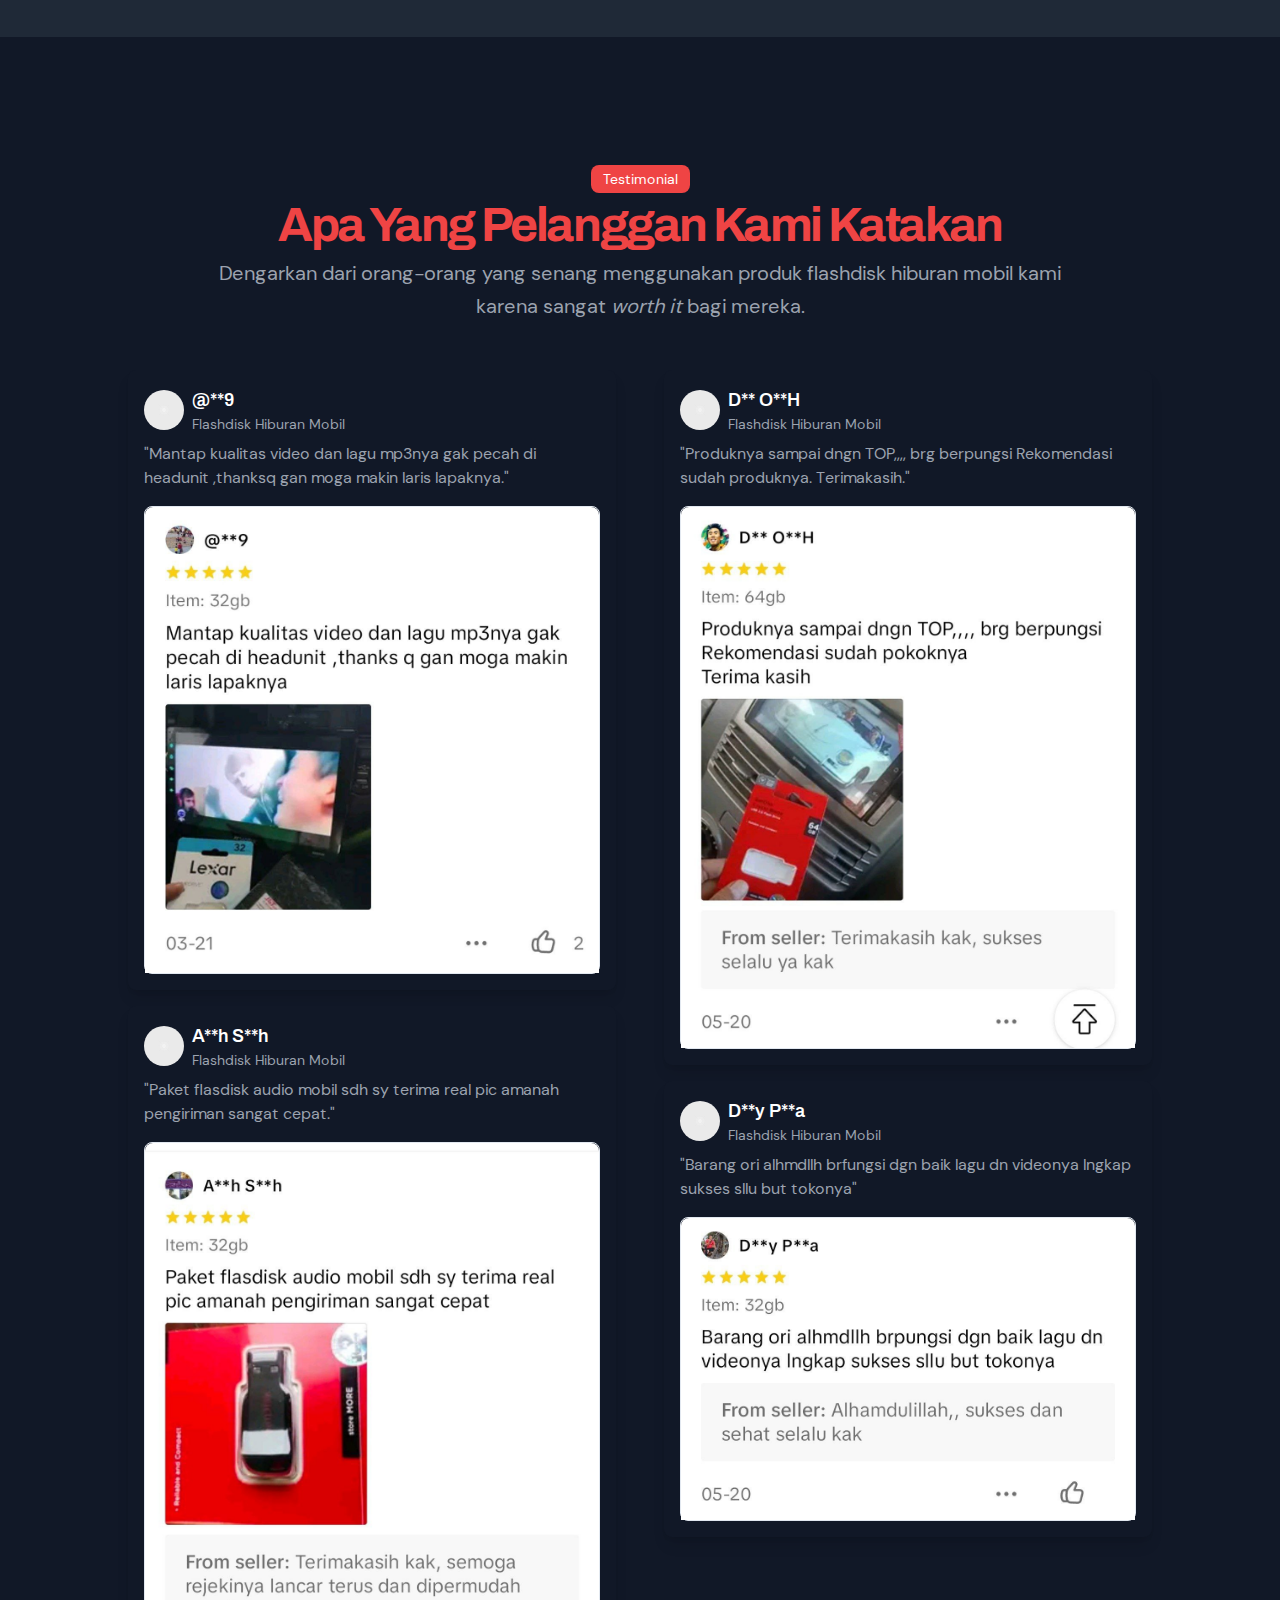
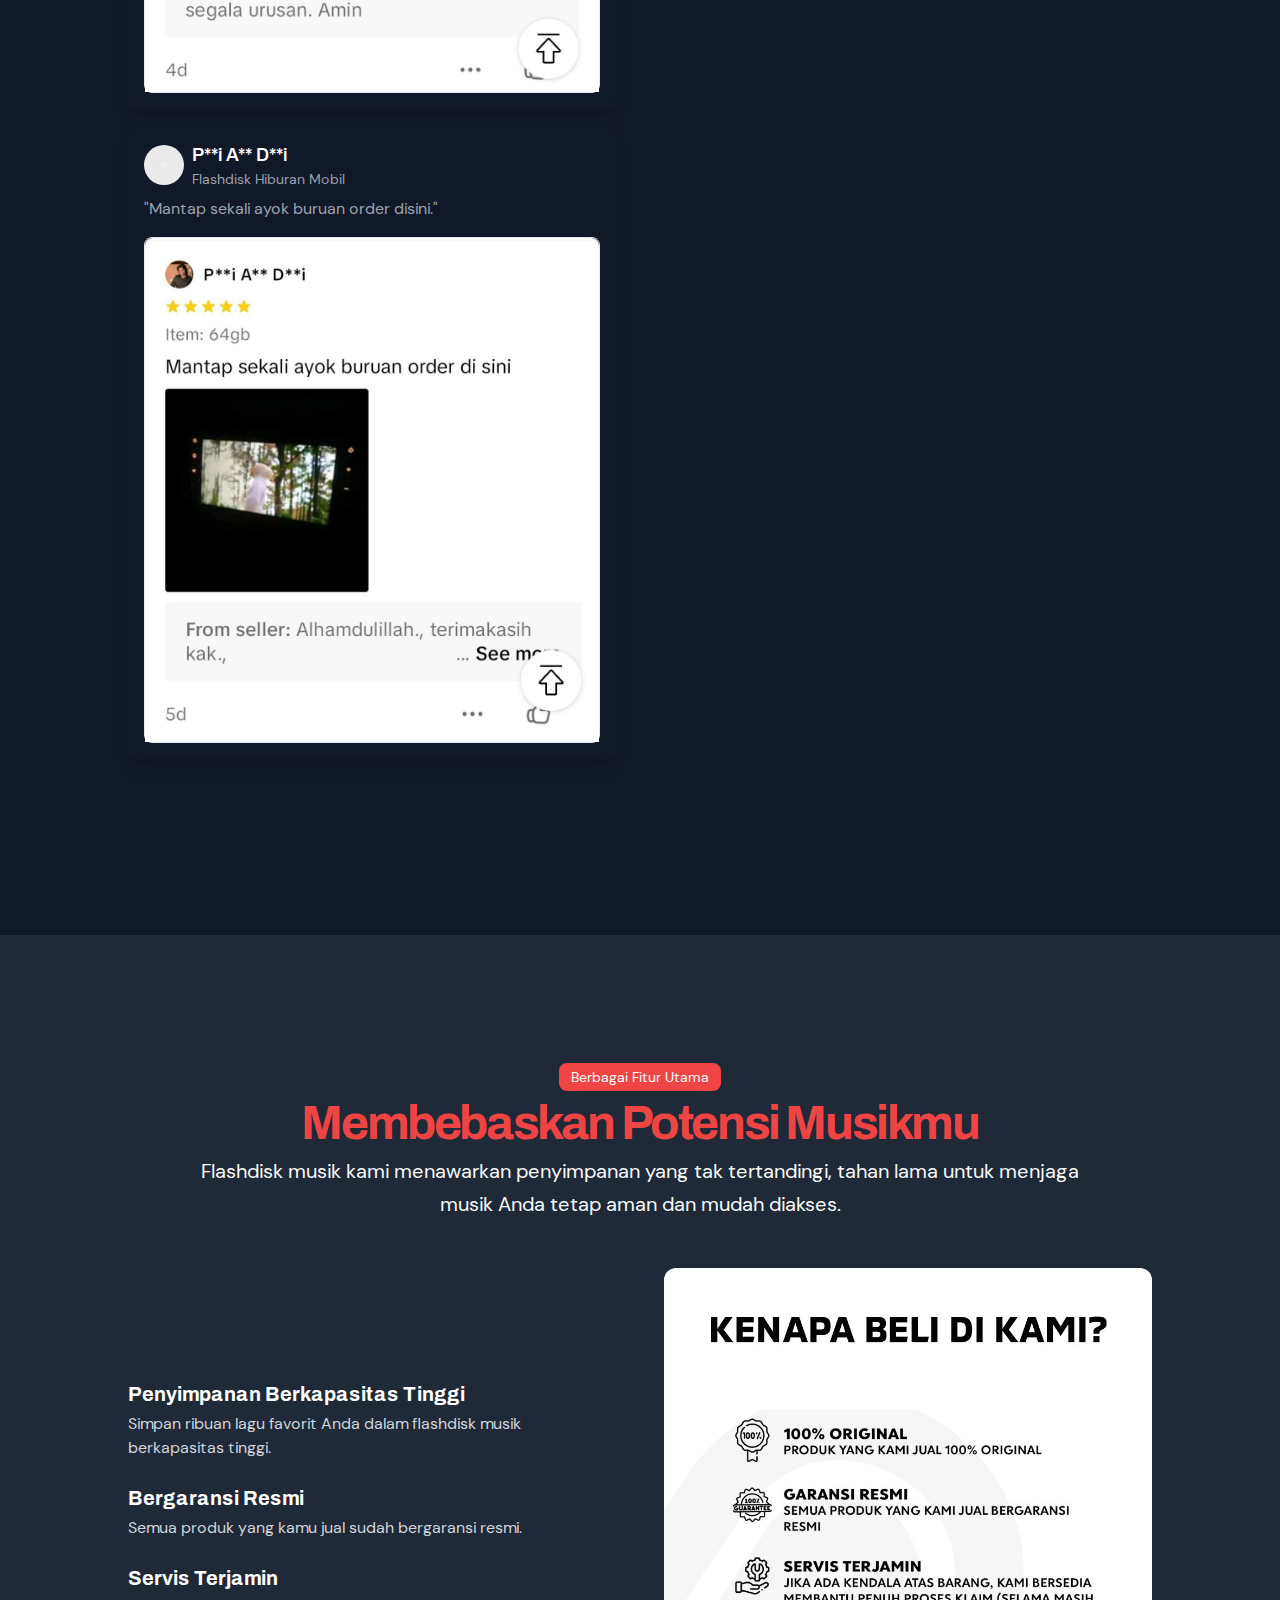
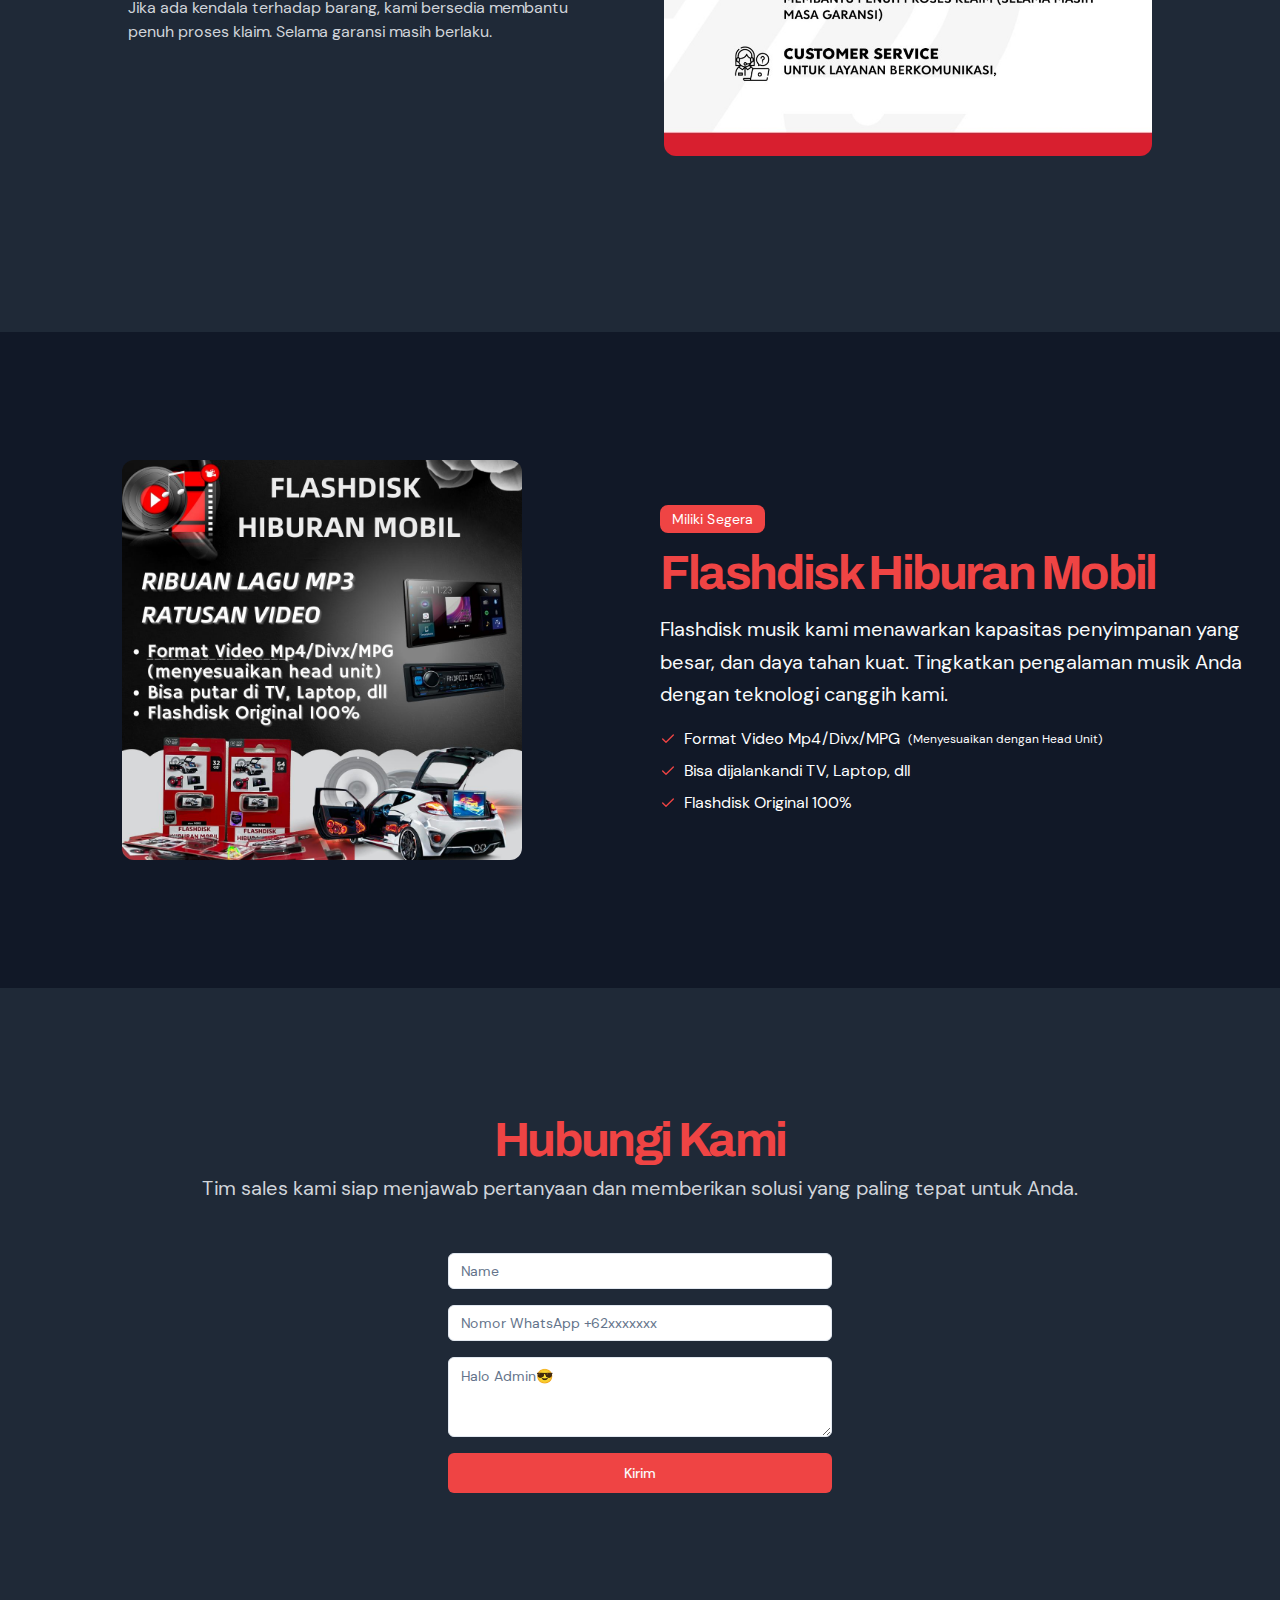
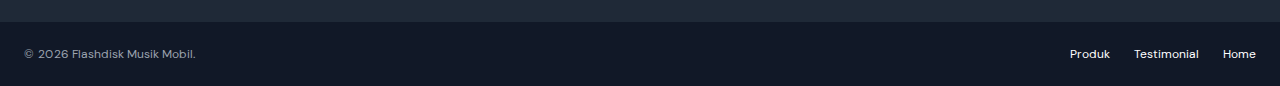
==== commit b5d1a8a5: "Fix page 🔥" ====
--- a/index.html
+++ b/index.html
@@ -1 +1 @@
-<!DOCTYPE html><html lang="en" class="scroll-smooth"><head><meta charSet="utf-8"/><meta name="viewport" content="width=device-width, initial-scale=1"/><link rel="stylesheet" href="/website-flashdisk-hiburan-mobil/_next/static/css/1d4baf9a467b92c6.css" data-precedence="next"/><link rel="preload" as="script" fetchPriority="low" href="/website-flashdisk-hiburan-mobil/_next/static/chunks/webpack-ab501d259c7b6515.js"/><script src="/website-flashdisk-hiburan-mobil/_next/static/chunks/fd9d1056-09274255aaef1adc.js" async=""></script><script src="/website-flashdisk-hiburan-mobil/_next/static/chunks/23-8b5f7f814ae0098d.js" async=""></script><script src="/website-flashdisk-hiburan-mobil/_next/static/chunks/main-app-44455e1aeb890539.js" async=""></script><script src="/website-flashdisk-hiburan-mobil/_next/static/chunks/414-c800183864407252.js" async=""></script><script src="/website-flashdisk-hiburan-mobil/_next/static/chunks/app/page-16dc9f1eff223afd.js" async=""></script><title>Flashsdisk Hiburan Mobil</title><meta name="description" content="Flashdisk hiburan mobil, promo hiburan musik mobil, hiburan musik mobil, flashdisk original isi ribuan lagu &amp; video, flashdisk bisa karaoke."/><link rel="icon" href="/website-flashdisk-hiburan-mobil/favicon.ico" type="image/x-icon" sizes="16x16"/><script src="/website-flashdisk-hiburan-mobil/_next/static/chunks/polyfills-78c92fac7aa8fdd8.js" noModule=""></script></head><body class="__variable_a47573 __variable_544dfc"><!--$!--><template data-dgst="BAILOUT_TO_CLIENT_SIDE_RENDERING"></template><!--/$--><script src="/website-flashdisk-hiburan-mobil/_next/static/chunks/webpack-ab501d259c7b6515.js" async=""></script><script>(self.__next_f=self.__next_f||[]).push([0]);self.__next_f.push([2,null])</script><script>self.__next_f.push([1,"1:HL[\"/website-flashdisk-hiburan-mobil/_next/static/css/1d4baf9a467b92c6.css\",\"style\"]\n"])</script><script>self.__next_f.push([1,"2:I[5751,[],\"\"]\n4:\"$Sreact.suspense\"\n5:I[912,[\"414\",\"static/chunks/414-c800183864407252.js\",\"931\",\"static/chunks/app/page-16dc9f1eff223afd.js\"],\"BailoutToCSR\"]\n6:I[1780,[\"414\",\"static/chunks/414-c800183864407252.js\",\"931\",\"static/chunks/app/page-16dc9f1eff223afd.js\"],\"default\"]\n7:I[9275,[],\"\"]\n8:I[1343,[],\"\"]\na:I[6130,[],\"\"]\nb:[]\n"])</script><script>self.__next_f.push([1,"0:[[[\"$\",\"link\",\"0\",{\"rel\":\"stylesheet\",\"href\":\"/website-flashdisk-hiburan-mobil/_next/static/css/1d4baf9a467b92c6.css\",\"precedence\":\"next\",\"crossOrigin\":\"$undefined\"}]],[\"$\",\"$L2\",null,{\"buildId\":\"ThOmj-Mjw80_6yfW-NqJx\",\"assetPrefix\":\"/website-flashdisk-hiburan-mobil\",\"initialCanonicalUrl\":\"/\",\"initialTree\":[\"\",{\"children\":[\"__PAGE__\",{}]},\"$undefined\",\"$undefined\",true],\"initialSeedData\":[\"\",{\"children\":[\"__PAGE__\",{},[[\"$L3\",[\"$\",\"$4\",null,{\"fallback\":null,\"children\":[\"$\",\"$L5\",null,{\"reason\":\"next/dynamic\",\"children\":[\"$\",\"$L6\",null,{}]}]}]],null],null]},[[\"$\",\"html\",null,{\"lang\":\"en\",\"className\":\"scroll-smooth\",\"children\":[\"$\",\"body\",null,{\"className\":\"__variable_a47573 __variable_544dfc\",\"children\":[\"$\",\"$L7\",null,{\"parallelRouterKey\":\"children\",\"segmentPath\":[\"children\"],\"error\":\"$undefined\",\"errorStyles\":\"$undefined\",\"errorScripts\":\"$undefined\",\"template\":[\"$\",\"$L8\",null,{}],\"templateStyles\":\"$undefined\",\"templateScripts\":\"$undefined\",\"notFound\":[[\"$\",\"title\",null,{\"children\":\"404: This page could not be found.\"}],[\"$\",\"div\",null,{\"style\":{\"fontFamily\":\"system-ui,\\\"Segoe UI\\\",Roboto,Helvetica,Arial,sans-serif,\\\"Apple Color Emoji\\\",\\\"Segoe UI Emoji\\\"\",\"height\":\"100vh\",\"textAlign\":\"center\",\"display\":\"flex\",\"flexDirection\":\"column\",\"alignItems\":\"center\",\"justifyContent\":\"center\"},\"children\":[\"$\",\"div\",null,{\"children\":[[\"$\",\"style\",null,{\"dangerouslySetInnerHTML\":{\"__html\":\"body{color:#000;background:#fff;margin:0}.next-error-h1{border-right:1px solid rgba(0,0,0,.3)}@media (prefers-color-scheme:dark){body{color:#fff;background:#000}.next-error-h1{border-right:1px solid rgba(255,255,255,.3)}}\"}}],[\"$\",\"h1\",null,{\"className\":\"next-error-h1\",\"style\":{\"display\":\"inline-block\",\"margin\":\"0 20px 0 0\",\"padding\":\"0 23px 0 0\",\"fontSize\":24,\"fontWeight\":500,\"verticalAlign\":\"top\",\"lineHeight\":\"49px\"},\"children\":\"404\"}],[\"$\",\"div\",null,{\"style\":{\"display\":\"inline-block\"},\"children\":[\"$\",\"h2\",null,{\"style\":{\"fontSize\":14,\"fontWeight\":400,\"lineHeight\":\"49px\",\"margin\":0},\"children\":\"This page could not be found.\"}]}]]}]}]],\"notFoundStyles\":[],\"styles\":null}]}]}],null],null],\"couldBeIntercepted\":false,\"initialHead\":[false,\"$L9\"],\"globalErrorComponent\":\"$a\",\"missingSlots\":\"$Wb\"}]]\n"])</script><script>self.__next_f.push([1,"9:[[\"$\",\"meta\",\"0\",{\"name\":\"viewport\",\"content\":\"width=device-width, initial-scale=1\"}],[\"$\",\"meta\",\"1\",{\"charSet\":\"utf-8\"}],[\"$\",\"title\",\"2\",{\"children\":\"Flashsdisk Hiburan Mobil\"}],[\"$\",\"meta\",\"3\",{\"name\":\"description\",\"content\":\"Flashdisk hiburan mobil, promo hiburan musik mobil, hiburan musik mobil, flashdisk original isi ribuan lagu \u0026 video, flashdisk bisa karaoke.\"}],[\"$\",\"link\",\"4\",{\"rel\":\"icon\",\"href\":\"/website-flashdisk-hiburan-mobil/favicon.ico\",\"type\":\"image/x-icon\",\"sizes\":\"16x16\"}]]\n3:null\n"])</script></body></html>+<!DOCTYPE html><html lang="en" class="scroll-smooth"><head><meta charSet="utf-8"/><meta name="viewport" content="width=device-width, initial-scale=1"/><link rel="stylesheet" href="https://baroenese.github.io/website-flashdisk-hiburan-mobil/_next/static/css/acd2f596a065998a.css" data-precedence="next"/><link rel="preload" as="script" fetchPriority="low" href="https://baroenese.github.io/website-flashdisk-hiburan-mobil/_next/static/chunks/webpack-65304a317a03f14a.js"/><script src="https://baroenese.github.io/website-flashdisk-hiburan-mobil/_next/static/chunks/fd9d1056-09274255aaef1adc.js" async=""></script><script src="https://baroenese.github.io/website-flashdisk-hiburan-mobil/_next/static/chunks/23-8b5f7f814ae0098d.js" async=""></script><script src="https://baroenese.github.io/website-flashdisk-hiburan-mobil/_next/static/chunks/main-app-44455e1aeb890539.js" async=""></script><script src="https://baroenese.github.io/website-flashdisk-hiburan-mobil/_next/static/chunks/414-c800183864407252.js" async=""></script><script src="https://baroenese.github.io/website-flashdisk-hiburan-mobil/_next/static/chunks/app/page-54b52e6d8ee6db4d.js" async=""></script><title>Flashsdisk Hiburan Mobil</title><meta name="description" content="Flashdisk hiburan mobil, promo hiburan musik mobil, hiburan musik mobil, flashdisk original isi ribuan lagu &amp; video, flashdisk bisa karaoke."/><link rel="icon" href="/website-flashdisk-hiburan-mobil/favicon.ico" type="image/x-icon" sizes="16x16"/><script src="https://baroenese.github.io/website-flashdisk-hiburan-mobil/_next/static/chunks/polyfills-78c92fac7aa8fdd8.js" noModule=""></script></head><body class="__variable_c1bd5f __variable_6445de"><!--$!--><template data-dgst="BAILOUT_TO_CLIENT_SIDE_RENDERING"></template><!--/$--><script src="https://baroenese.github.io/website-flashdisk-hiburan-mobil/_next/static/chunks/webpack-65304a317a03f14a.js" async=""></script><script>(self.__next_f=self.__next_f||[]).push([0]);self.__next_f.push([2,null])</script><script>self.__next_f.push([1,"1:HL[\"https://baroenese.github.io/website-flashdisk-hiburan-mobil/_next/static/css/acd2f596a065998a.css\",\"style\"]\n"])</script><script>self.__next_f.push([1,"2:I[5751,[],\"\"]\n4:\"$Sreact.suspense\"\n5:I[912,[\"414\",\"static/chunks/414-c800183864407252.js\",\"931\",\"static/chunks/app/page-54b52e6d8ee6db4d.js\"],\"BailoutToCSR\"]\n6:I[1780,[\"414\",\"static/chunks/414-c800183864407252.js\",\"931\",\"static/chunks/app/page-54b52e6d8ee6db4d.js\"],\"default\"]\n7:I[9275,[],\"\"]\n8:I[1343,[],\"\"]\na:I[6130,[],\"\"]\nb:[]\n"])</script><script>self.__next_f.push([1,"0:[[[\"$\",\"link\",\"0\",{\"rel\":\"stylesheet\",\"href\":\"https://baroenese.github.io/website-flashdisk-hiburan-mobil/_next/static/css/acd2f596a065998a.css\",\"precedence\":\"next\",\"crossOrigin\":\"$undefined\"}]],[\"$\",\"$L2\",null,{\"buildId\":\"p7VVoOBNcFQppRD7tn8vu\",\"assetPrefix\":\"https://baroenese.github.io/website-flashdisk-hiburan-mobil\",\"initialCanonicalUrl\":\"/\",\"initialTree\":[\"\",{\"children\":[\"__PAGE__\",{}]},\"$undefined\",\"$undefined\",true],\"initialSeedData\":[\"\",{\"children\":[\"__PAGE__\",{},[[\"$L3\",[\"$\",\"$4\",null,{\"fallback\":null,\"children\":[\"$\",\"$L5\",null,{\"reason\":\"next/dynamic\",\"children\":[\"$\",\"$L6\",null,{}]}]}]],null],null]},[[\"$\",\"html\",null,{\"lang\":\"en\",\"className\":\"scroll-smooth\",\"children\":[\"$\",\"body\",null,{\"className\":\"__variable_c1bd5f __variable_6445de\",\"children\":[\"$\",\"$L7\",null,{\"parallelRouterKey\":\"children\",\"segmentPath\":[\"children\"],\"error\":\"$undefined\",\"errorStyles\":\"$undefined\",\"errorScripts\":\"$undefined\",\"template\":[\"$\",\"$L8\",null,{}],\"templateStyles\":\"$undefined\",\"templateScripts\":\"$undefined\",\"notFound\":[[\"$\",\"title\",null,{\"children\":\"404: This page could not be found.\"}],[\"$\",\"div\",null,{\"style\":{\"fontFamily\":\"system-ui,\\\"Segoe UI\\\",Roboto,Helvetica,Arial,sans-serif,\\\"Apple Color Emoji\\\",\\\"Segoe UI Emoji\\\"\",\"height\":\"100vh\",\"textAlign\":\"center\",\"display\":\"flex\",\"flexDirection\":\"column\",\"alignItems\":\"center\",\"justifyContent\":\"center\"},\"children\":[\"$\",\"div\",null,{\"children\":[[\"$\",\"style\",null,{\"dangerouslySetInnerHTML\":{\"__html\":\"body{color:#000;background:#fff;margin:0}.next-error-h1{border-right:1px solid rgba(0,0,0,.3)}@media (prefers-color-scheme:dark){body{color:#fff;background:#000}.next-error-h1{border-right:1px solid rgba(255,255,255,.3)}}\"}}],[\"$\",\"h1\",null,{\"className\":\"next-error-h1\",\"style\":{\"display\":\"inline-block\",\"margin\":\"0 20px 0 0\",\"padding\":\"0 23px 0 0\",\"fontSize\":24,\"fontWeight\":500,\"verticalAlign\":\"top\",\"lineHeight\":\"49px\"},\"children\":\"404\"}],[\"$\",\"div\",null,{\"style\":{\"display\":\"inline-block\"},\"children\":[\"$\",\"h2\",null,{\"style\":{\"fontSize\":14,\"fontWeight\":400,\"lineHeight\":\"49px\",\"margin\":0},\"children\":\"This page could not be found.\"}]}]]}]}]],\"notFoundStyles\":[],\"styles\":null}]}]}],null],null],\"couldBeIntercepted\":false,\"initialHead\":[false,\"$L9\"],\"globalErrorComponent\":\"$a\",\"missingSlots\":\"$Wb\"}]]\n"])</script><script>self.__next_f.push([1,"9:[[\"$\",\"meta\",\"0\",{\"name\":\"viewport\",\"content\":\"width=device-width, initial-scale=1\"}],[\"$\",\"meta\",\"1\",{\"charSet\":\"utf-8\"}],[\"$\",\"title\",\"2\",{\"children\":\"Flashsdisk Hiburan Mobil\"}],[\"$\",\"meta\",\"3\",{\"name\":\"description\",\"content\":\"Flashdisk hiburan mobil, promo hiburan musik mobil, hiburan musik mobil, flashdisk original isi ribuan lagu \u0026 video, flashdisk bisa karaoke.\"}],[\"$\",\"link\",\"4\",{\"rel\":\"icon\",\"href\":\"/website-flashdisk-hiburan-mobil/favicon.ico\",\"type\":\"image/x-icon\",\"sizes\":\"16x16\"}]]\n3:null\n"])</script></body></html>